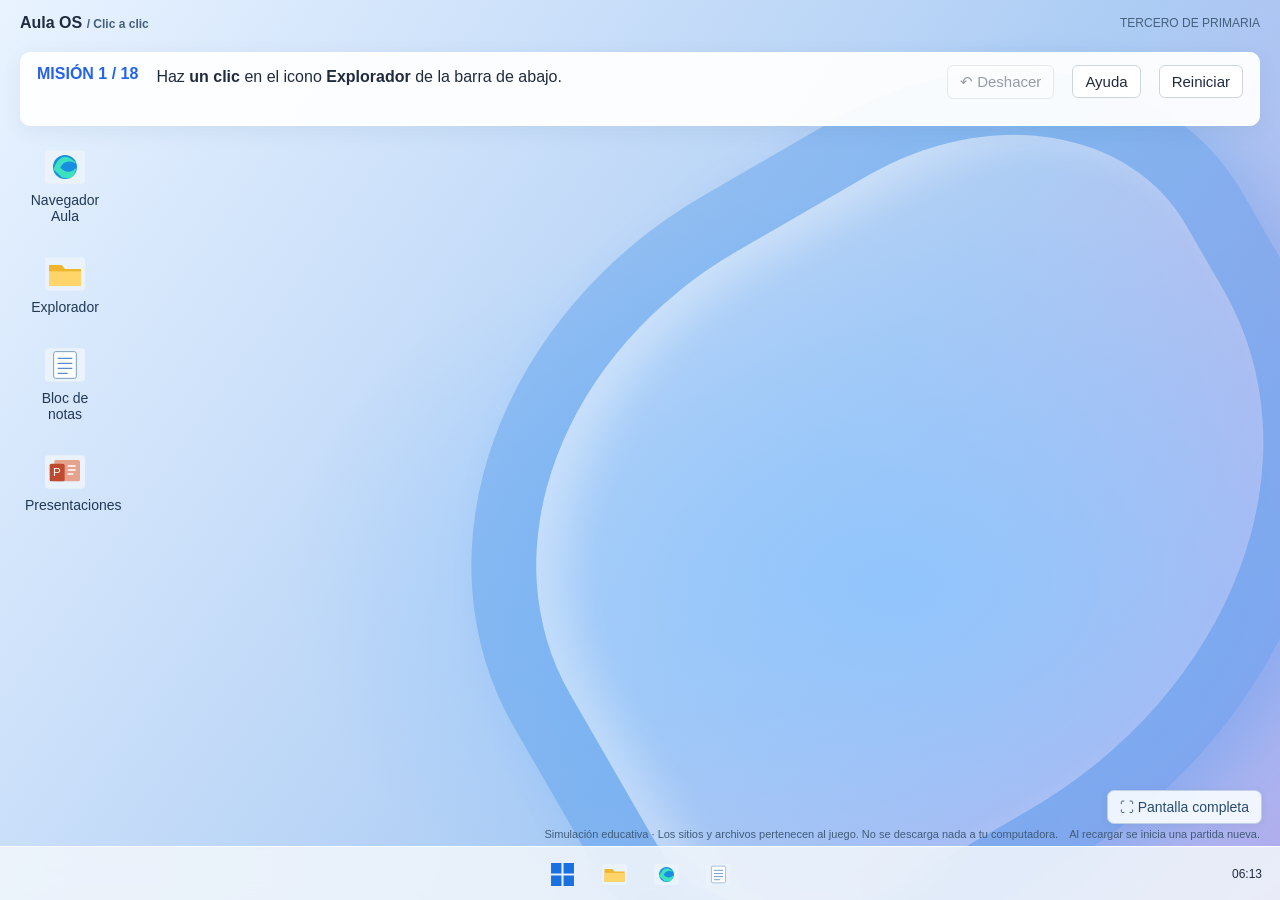
==== index.html @ b967dd80 "Crear OS3 con instrucciones de clic para tercero de primaria" ====
<!doctype html><html lang="es"><meta charset="utf-8"><meta name="viewport" content="width=device-width,initial-scale=1"><title>OS3</title><style>
:root{font-family:Segoe UI,Arial,sans-serif;color:#202b3e;font-size:14px}*{box-sizing:border-box}body{margin:0;background:#dfeafb;overflow:hidden}button,input,textarea{font:inherit}button{cursor:pointer;color:inherit;border:1px solid #ccd5e0;border-radius:6px;background:#fff;padding:7px 12px}button:hover{background:#e8f1ff}button:focus-visible,input:focus-visible{outline:2px solid #2563eb}button:disabled{opacity:.45;cursor:default}#wallpaper{position:fixed;inset:0;background:radial-gradient(ellipse at 70% 65%,#91c5fc 0,transparent 48%),linear-gradient(125deg,#e9f3ff,#acccf4 60%,#b4a9eb)}#wallpaper:after{content:'';position:absolute;width:60vw;height:70vh;left:36%;top:15%;border-radius:48% 35% 55% 30%;border:65px solid #1676df44;transform:rotate(-30deg);box-shadow:inset 24px 20px 40px #fff5,20px 25px 50px #317fe033}header{position:fixed;left:20px;top:14px;right:20px;display:flex;align-items:center;justify-content:space-between;z-index:2}header strong{font-size:16px}header span{font-size:12px;color:#45607c}#mission{position:fixed;top:52px;left:20px;right:20px;background:#fffffff0;border:1px solid #ffffff;border-radius:10px;padding:12px 16px;z-index:10002;box-shadow:0 5px 20px #23426a12;display:flex;gap:18px;align-items:center;min-height:74px}#mission .badge{white-space:nowrap;color:#2563eb;font-weight:700}#instruction{flex:1;line-height:1.5}#mission small{display:block;color:#61748c}#desktop{position:fixed;inset:146px 20px 78px;display:flex;flex-direction:column;gap:12px;align-items:start}.shortcut{width:90px;border:1px solid transparent;background:transparent;text-align:center;padding:8px 4px;color:#203955}.shortcut:hover,.shortcut.sel{background:#ffffff70;border-color:#fff}.shortcut svg{display:block;width:40px;height:40px;margin:0 auto 5px}.window{position:absolute;background:#f6f8fc;border:1px solid #fff9;border-radius:10px;box-shadow:0 16px 60px #18375b44;overflow:hidden;min-width:340px;display:flex;flex-direction:column}.titlebar{height:40px;display:flex;align-items:center;padding-left:14px;background:#eef3fa;user-select:none;cursor:move;touch-action:none}.titlebar strong{flex:1;font-size:13px;font-weight:600}.titlebar button{border:0;background:transparent;border-radius:0;height:40px;min-width:42px;padding:0}.titlebar button.close:hover{background:#dc3545;color:white}.content{padding:14px;overflow:auto;flex:1;min-height:0}.toolbar{display:flex;align-items:center;gap:6px;flex-wrap:wrap;padding:9px 12px;border-bottom:1px solid #dce3ed;background:#fff}.path{flex:1;min-width:180px;background:#f6f8fb;border:1px solid #dbe2ed;border-radius:5px;padding:7px;color:#627087}.files{display:grid;grid-template-columns:repeat(auto-fill,minmax(100px,1fr));gap:9px}.file{border:1px solid transparent;background:transparent;text-align:center;min-height:105px;word-break:break-word;font-size:12px;padding:8px}.file svg{width:58px;height:58px;display:block;margin:auto auto 6px}.file.sel{background:#dcecff;border-color:#90bdf4}.file.cut{opacity:.5}.empty{color:#748299;margin:30px;text-align:center}.browserline{display:flex;gap:6px;padding:9px;background:white}.browserline input{flex:1;min-width:100px;border:1px solid #ccd8e6;border-radius:20px;padding:8px 14px}.sitehead{border-bottom:1px solid #dce3ed;padding-bottom:15px;margin-bottom:14px}.sitehead h2{margin:2px 0 5px;font-size:22px}.sitehead p{margin:0 0 12px;color:#62718a}.search{display:flex;gap:8px}.search input{flex:1;min-width:60px;padding:8px;border:1px solid #ccd8e6;border-radius:6px}.gallery{display:grid;grid-template-columns:repeat(auto-fill,minmax(145px,1fr));gap:12px}.card{background:white;border:1px solid #dde5ee;border-radius:8px;padding:10px;text-align:center}.card svg{width:100%;height:100px;display:block;background:#edf4fa;border-radius:5px}.card h3{font-size:14px;margin:9px 0}.card button{font-size:12px;width:100%}.notice{font-size:12px;color:#6b7e93;margin:12px 0}.homecards{display:flex;gap:12px;margin:25px 0;flex-wrap:wrap}.homecards button{padding:20px;flex:1;text-align:left;line-height:1.7}.homecards b{display:block;font-size:18px;color:#2563eb}#taskbar{position:fixed;bottom:0;height:54px;left:0;right:0;background:#f2f6fbdc;backdrop-filter:blur(20px);border-top:1px solid white;display:flex;justify-content:center;align-items:center;gap:8px;z-index:10003}#taskbar button{background:transparent;border:0;width:44px;height:42px;padding:9px}#taskbar svg{width:25px;height:25px}#taskbar button:hover{background:#fff9}#clock{position:absolute;right:18px;font-size:12px;text-align:right}#start{position:fixed;bottom:65px;left:50%;transform:translateX(-50%);width:330px;background:#f5f8fff5;padding:24px;border:1px solid white;border-radius:12px;box-shadow:0 15px 60px #16365b44;z-index:10004}#start button{display:block;width:100%;text-align:left;margin-top:10px}#context{position:fixed;z-index:10008;background:#fcfdfff5;border:1px solid #d5dfeb;box-shadow:0 8px 24px #122b4b33;border-radius:8px;padding:5px;min-width:190px}#context button{display:block;border:0;background:transparent;width:100%;text-align:left}#toast{position:fixed;bottom:70px;right:20px;padding:12px 18px;border-radius:9px;background:#14375a;color:white;z-index:10009;max-width:360px;box-shadow:0 8px 24px #0002}#dialog{position:fixed;inset:0;background:#152c4666;display:grid;place-items:center;z-index:10010}#dialog[hidden], [hidden]{display:none!important}.dialogbox{width:min(420px,90vw);background:#fff;border:1px solid #dde7f1;border-radius:10px;padding:22px}.dialogbox h2{font-size:18px;margin-top:0}.dialogbox input{width:100%;padding:10px;margin:8px 0 15px;border:1px solid #becddd;border-radius:5px}.actions{display:flex;justify-content:end;gap:8px}.primary{background:#2563eb;color:white;border-color:#2563eb}textarea{width:100%;height:calc(100% - 70px);min-height:140px;resize:none;border:1px solid #d8e1ed;border-radius:6px;padding:12px;background:white}.note-name{width:210px;padding:7px;border:1px solid #ccd8e6;border-radius:5px}.hint{font-size:12px;color:#667c92}.preview svg{width:100%;height:250px}footer{position:fixed;bottom:60px;right:20px;font-size:11px;color:#405c7a}#mouse{position:fixed;pointer-events:none;z-index:20000;display:none;width:40px;filter:drop-shadow(1px 2px 2px #0005)}body.guide,body.guide *{cursor:none!important}@media(max-width:650px){header span{display:none}#mission{left:8px;right:8px;top:43px;gap:8px;padding:9px;font-size:12px}.window{max-width:calc(100vw - 16px)!important;left:8px!important}#desktop{top:155px}#clock{display:none}footer{font-size:10px;right:8px}}

.save-dialog{width:min(680px,94vw);background:#f6f8fc;border:1px solid #e4ebf3;border-radius:10px;box-shadow:0 22px 80px #142b4d66;overflow:hidden}
.save-title{padding:14px 18px;background:#edf2f9;font-weight:600}
.save-main{display:flex;height:min(280px,40vh)}.save-main aside{width:130px;background:#edf2f8;padding:12px;border-right:1px solid #dce4ee}.save-main aside button{border:0;background:transparent;text-align:left;width:100%}
.save-list{flex:1;overflow:auto;align-content:start;padding:14px;background:#fff;grid-template-columns:repeat(auto-fill,minmax(100px,1fr))}
.save-bottom{padding:14px 18px;border-top:1px solid #dce4ee}.save-bottom label{display:flex;align-items:center;gap:14px}.save-name{flex:1;min-width:60px;padding:8px;border:1px solid #b9cadc;border-radius:5px}
#toast{display:flex;align-items:center;gap:10px}.toast-icon{display:inline-flex;flex-shrink:0}.toast-icon svg{width:28px;height:28px}

#start{width:min(530px,94vw);padding:24px 26px 0;background:#f3f7fff2;backdrop-filter:blur(24px);max-height:calc(100vh - 210px);overflow:auto}
.start-brand{display:flex;align-items:center;gap:12px;margin-bottom:22px}.start-logo{display:flex;width:32px;height:32px}.start-logo svg{width:100%;height:100%}.start-brand strong{display:block;font-size:18px}.start-brand div>span{font-size:12px;color:#687e96}
#start h3{font-size:13px;margin:18px 0 10px;font-weight:600}#start h3>span{font-size:11px;font-weight:400;color:#74869b;margin-left:10px}
.start-grid{display:grid;grid-template-columns:repeat(4,1fr);gap:5px}
#start .start-grid button{display:flex;flex-direction:column;align-items:center;justify-content:start;gap:8px;margin:0;padding:12px 4px;min-height:87px;border:1px solid transparent;background:transparent;text-align:center;font-size:12px;line-height:1.3}
#start .start-grid button:hover{background:#ffffffa0;border-color:#e0e9f6}#start .start-grid svg{width:35px;height:35px;flex-shrink:0}
#startRecent{display:grid;grid-template-columns:1fr 1fr;gap:5px;min-height:60px}#start #startRecent button{display:flex;align-items:center;gap:9px;background:transparent;border:0;margin:0;padding:9px;text-align:left;font-size:12px;overflow:hidden}#startRecent svg{width:28px;height:28px;flex-shrink:0}#startRecent span{overflow:hidden;text-overflow:ellipsis;white-space:nowrap}#startRecent p{font-size:12px;color:#74869b;grid-column:1/-1;margin:8px 0 16px}
.start-bottom{display:flex;align-items:center;gap:10px;background:#e5edf8b0;margin:18px -26px 0;padding:14px 26px;border-top:1px solid #dbe4f0;font-size:12px}.start-avatar{display:grid;place-items:center;width:30px;height:30px;background:#c6daf7;color:#255ba3;border-radius:50%;font-weight:600}#start .start-bottom button{margin:0 0 0 auto;width:34px;height:34px;padding:7px;background:transparent;border:0}#startRestart svg{width:20px;height:20px}
@media(max-width:450px){.start-grid{grid-template-columns:repeat(3,1fr)}}

.ppt-body{padding:0!important;display:flex;flex-direction:column;background:#e9edf3}.ppt-ribbon{display:flex;flex-wrap:wrap;align-items:center;gap:6px;padding:9px 12px;background:#fff;border-top:3px solid #be4b2f;border-bottom:1px solid #d4dce7}.ppt-ribbon b{color:#b34e36;margin-right:10px;font-size:13px}.ppt-ribbon button{font-size:12px;padding:6px 8px}.ppt-ribbon label{display:flex;align-items:center;gap:4px;font-size:12px}.ppt-ribbon input{width:30px;height:25px;border:0;padding:0}.ppt-layout{display:flex;flex:1;min-height:0}.ppt-thumbs{width:135px;flex-shrink:0;border-right:1px solid #cad4e0;padding:10px;overflow:auto}.ppt-thumb{display:flex;align-items:center;gap:5px;width:100%;border:1px solid transparent;background:transparent;padding:4px;margin-bottom:9px;font-size:11px}.ppt-thumb.active{border-color:#c45a41;background:#fff5f1}.ppt-thumb>div{width:90px;aspect-ratio:16/9;background:white;border:1px solid #cad4e0;overflow:hidden;padding:5px;text-align:left}.ppt-thumb strong{display:block;font-size:7px;overflow:hidden;white-space:nowrap}.ppt-thumb svg{width:23px;height:20px}.ppt-work{flex:1;min-width:0;overflow:auto;padding:18px;display:flex;flex-direction:column;align-items:center;justify-content:center}.ppt-slide{width:100%;max-width:690px;aspect-ratio:16/9;position:relative;flex-shrink:0;box-shadow:0 3px 12px #20334726;overflow:hidden}.ppt-title{position:absolute;left:6%;top:7%;width:88%;height:19%;font-size:clamp(15px,2vw,28px);font-weight:600;border:1px dashed #b3becc;background:transparent;padding:4px;color:#23324b}.ppt-text{position:absolute;left:6%;top:31%;width:42%;height:55%;min-height:0;font-size:16px;border:1px dashed #b3becc;background:transparent;padding:6px;border-radius:0}.ppt-images{position:absolute;inset:0;pointer-events:none}.ppt-picture{position:absolute;pointer-events:auto;cursor:move;touch-action:none;border:2px solid transparent}.ppt-picture.picked{border:2px solid #bd553c}.ppt-picture svg{width:100%;height:auto;display:block;pointer-events:none}.ppt-image-tools{display:flex;flex-wrap:wrap;gap:10px;align-items:center;font-size:12px;padding-top:12px}.ppt-image-tools label{display:flex;align-items:center;gap:5px}.ppt-image-tools button{font-size:12px}.ppt-status{padding:6px 12px;font-size:11px;background:#f7f9fc;color:#657b94;border-top:1px solid #d4dce7}.ppt-player{position:fixed;inset:0;background:#101827;z-index:30000;display:flex;flex-direction:column;align-items:center;justify-content:center;padding:25px}.ppt-player-stage{width:min(1100px,95vw);aspect-ratio:16/9;max-height:85vh;position:relative;overflow:hidden;background:white}.ppt-player-stage h2{position:absolute;left:6%;top:7%;width:88%;margin:0;font-size:clamp(20px,3vw,44px);white-space:pre-wrap}.ppt-player-stage>p{position:absolute;left:6%;top:31%;width:42%;margin:0;font-size:clamp(15px,2vw,26px);white-space:pre-wrap}.ppt-show-image{position:absolute}.ppt-show-image svg{width:100%;height:auto}.ppt-player-controls{display:flex;gap:15px;align-items:center;color:white;margin-top:14px;font-size:13px}

.ppt-tabs{display:flex;gap:22px;padding:10px 16px 0;background:#fff;border-top:3px solid #be4b2f;font-size:12px;flex-shrink:0}.ppt-tabs span,.ppt-tabs strong{padding:0 0 8px}.ppt-tabs strong{color:#b34e36;border-bottom:3px solid #b34e36}.ppt-ribbon{border-top:0!important}.ppt-ribbon .ppt-new{display:flex;align-items:center;gap:8px;padding:7px 10px;background:#fff8f4;border-color:#e2c6bb}.ppt-new svg{width:34px;height:30px;flex-shrink:0}.ppt-new span{max-width:85px;text-align:left}.ppt-thumbs{cursor:default}
.ppt-tabs button{border:0;border-radius:0;background:transparent;padding:0 0 8px;font-size:12px}.ppt-tabs button.active{color:#b34e36;border-bottom:3px solid #b34e36}#sessionStatus{margin-left:8px}
#mission{max-height:28vh;overflow:auto;align-items:start}.titlebar{flex-shrink:0}.window{min-width:min(340px,calc(100vw - 20px))}#desktop{top:var(--workspace-top,150px)}@media(max-width:650px){.window{left:10px!important}}
body{font-size:16px}button,input,textarea{font-size:15px}#instruction{font-size:16px}.file{font-size:14px}.shortcut{font-size:14px}.card h3{font-size:16px}
</style><body><div id="wallpaper"></div><header><strong>Aula OS <span> / Clic a clic</span></strong><span>TERCERO DE PRIMARIA</span></header><section id="mission" aria-live="polite"><span class="badge" id="level"></span><div id="instruction"></div><button id="undo" title="Deshacer · Ctrl/Cmd + Z" disabled>↶ Deshacer</button><button id="help">Ayuda</button><button id="reset">Reiniciar</button></section><main id="desktop"></main><div id="windows"></div><section id="start" hidden aria-label="Menú Inicio"><div class="start-brand"><span class="start-logo"></span><div><strong>Aula OS</strong><span>Tu espacio de trabajo</span></div></div><h3>Anclado</h3><div class="start-grid"><button data-app="browser" data-icon="browser"><span>Navegador Aula</span></button><button data-app="files" data-icon="folder"><span>Explorador</span></button><button data-app="note" data-icon="note"><span>Bloc de notas</span></button><button data-app="slides" data-icon="slides"><span>Presentaciones</span></button><button data-app="docs" data-icon="folder"><span>Documentos</span></button><button data-app="pictures" data-icon="picture"><span>Imágenes</span></button><button data-app="downloads" data-icon="download"><span>Descargas</span></button><button data-app="help" data-icon="help"><span>Ayuda</span></button><button id="guideToggle" data-icon="mouse"><span>Mouse guía: apagado</span></button></div><h3>Recomendados <span>Archivos recientes</span></h3><div id="startRecent"></div><div class="start-bottom"><span class="start-avatar" aria-hidden="true">A</span><span>Estudiante</span><button id="startRestart" aria-label="Reiniciar práctica" title="Reiniciar práctica"><svg viewBox="0 0 24 24" fill="none"><path d="M12 3v9M7 6a8 8 0 1 0 10 0" stroke="currentColor" stroke-width="2" stroke-linecap="round"/></svg></button></div></section><nav id="taskbar" aria-label="Barra de tareas"></nav><div id="context" hidden></div><div id="toast" role="status" hidden></div><div id="dialog" hidden></div><footer>Simulación educativa · Los sitios y archivos pertenecen al juego. No se descarga nada a tu computadora. <span id="sessionStatus">Al recargar se inicia una partida nueva.</span></footer><div id="mouse" aria-hidden="true"></div>
<script>
'use strict';
const $=s=>document.querySelector(s), svg=(body,bg='#eaf2fc')=>`<svg viewBox="0 0 120 100" xmlns="http://www.w3.org/2000/svg"><rect width="120" height="100" rx="10" fill="${bg}"/>${body}</svg>`;
const icons={folder:svg('<path d="M12 23h38l10 12h48v51H12Z" fill="#efb52c"/><path d="M12 42h96v44H12Z" fill="#ffd56a"/>'),browser:svg('<circle cx="60" cy="50" r="36" fill="#168fe0"/><path d="M25 57q25-65 70-17-35-18-49 12 25 24 48 0-5 42-44 29Z" fill="#3de0bf"/>'),note:svg('<rect x="26" y="10" width="68" height="80" rx="6" fill="#fff" stroke="#7c9dc1" stroke-width="3"/><path d="M38 30h44M38 45h44M38 60h44M38 75h30" stroke="#5b8cca" stroke-width="4"/>'),start:'<svg viewBox="0 0 24 24"><path d="M1 1h10v10H1Zm12 0h10v10H13ZM1 13h10v10H1Zm12 0h10v10H13Z" fill="#1971df"/></svg>'};
const art=[
['sol','Sol','naturaleza','<circle cx="60" cy="50" r="24" fill="#ffc928"/><path d="M60 10v10M60 80v10M20 50H10M100 50h10M30 20l8 9M90 20l-8 9M30 80l8-9M90 80l-8-9" stroke="#eea20b" stroke-width="5"/>'],
['gato','Gato','naturaleza','<path d="M30 65V22l25 16h10l25-16v43Q60 97 30 65" fill="#8196aa"/><circle cx="47" cy="55" r="4"/><circle cx="74" cy="55" r="4"/><path d="m57 68 5 5 5-5" fill="#f5b4ba"/>'],
['casa','Casa','naturaleza','<path d="M25 44h70v45H25Z" fill="#f8d69b"/><path d="m15 45 45-32 45 32" fill="#ca6557"/><path d="M51 89V59h20v30" fill="#6089a8"/>'],
['flor','Flor','naturaleza','<path d="M60 90V50" stroke="#408767" stroke-width="7"/><g fill="#e58fa7"><circle cx="45" cy="35" r="17"/><circle cx="75" cy="35" r="17"/><circle cx="60" cy="22" r="17"/><circle cx="60" cy="48" r="17"/></g><circle cx="60" cy="35" r="13" fill="#ffdc66"/>'],
['pez','Pez','naturaleza','<path d="m80 50 29-25v50Z" fill="#cc7743"/><ellipse cx="51" cy="50" rx="38" ry="25" fill="#f5b36b"/><circle cx="31" cy="44" r="4" fill="#27374e"/>'],
['estrella','Estrella','espacio','<path d="m60 9 14 27 30 5-22 22 5 29-27-14-27 14 5-29-22-22 30-5Z" fill="#ffd55b" stroke="#caa22c" stroke-width="3"/>'],
['cohete','Cohete','espacio','<path d="m48 71 12 23 12-23" fill="#f0a338"/><path d="M40 70V40Q40 20 60 7q20 13 20 33v30Z" fill="#dbe5f3" stroke="#637b9d" stroke-width="3"/><circle cx="60" cy="39" r="10" fill="#3796d5"/><path d="m40 52-17 30 17-9M80 52l17 30-17-9" fill="#cf655d"/>'],
['planeta','Planeta','espacio','<circle cx="60" cy="50" r="29" fill="#b39ad9"/><ellipse cx="60" cy="50" rx="51" ry="12" fill="none" stroke="#e3b971" stroke-width="8" transform="rotate(-23 60 50)"/>'],
['luna','Luna','espacio','<circle cx="60" cy="50" r="35" fill="#bdc9d8"/><g fill="#91a2b9"><circle cx="43" cy="39" r="9"/><circle cx="72" cy="65" r="11"/><circle cx="76" cy="32" r="6"/></g>'],
['arbol','Árbol','naturaleza','<path d="M54 52h13v42H54Z" fill="#a77c54"/><g fill="#54a17e"><circle cx="60" cy="29" r="23"/><circle cx="40" cy="47" r="22"/><circle cx="80" cy="47" r="22"/></g>']
,
['satelite','Satélite','espacio','<path d="M12 32h27v35H12Zm69 0h27v35H81Z" fill="#4284bd"/><path d="M45 26h30v46H45Z" fill="#bac7da"/><path d="m58 25 18-15M55 74l-8 17" stroke="#536f91" stroke-width="4"/>'],
['astronauta','Astronauta','espacio','<circle cx="60" cy="27" r="21" fill="#e5edf5" stroke="#688bad" stroke-width="3"/><rect x="46" y="18" width="28" height="19" rx="8" fill="#255788"/><path d="M38 50h44v32H38Zm5 32v15m34-15v15M38 55 20 70m62-15 18 15" fill="#e6edf4" stroke="#688bad" stroke-width="9"/>'],
['cometa','Cometa','espacio','<path d="m20 15 72 43-20 25Z" fill="#f5c47d"/><path d="m35 9 58 48-9 13Z" fill="#ef9d67"/><circle cx="86" cy="70" r="19" fill="#8fb6d7"/>'],
['telescopio','Telescopio','espacio','<path d="m20 35 61-22 10 28-61 22Z" fill="#689abf"/><path d="m57 55 0 14-22 25m22-25 22 25" stroke="#506b87" stroke-width="6"/>'],
['galaxia','Galaxia','espacio','<ellipse cx="60" cy="50" rx="48" ry="20" transform="rotate(-25 60 50)" fill="#bcb0df"/><ellipse cx="60" cy="50" rx="35" ry="12" transform="rotate(-25 60 50)" fill="#827abd"/><circle cx="60" cy="50" r="12" fill="#f9df97"/><g fill="#fff"><circle cx="22" cy="18" r="3"/><circle cx="97" cy="79" r="3"/></g>'],
['mariposa','Mariposa','naturaleza','<path d="M56 51Q6 2 12 51q1 34 44 13M64 51q50-49 44 0-1 34-44 13" fill="#c193d8"/><path d="M60 34v47m0-47L50 20m10 14 10-14" stroke="#5b5877" stroke-width="5"/>'],
['tortuga','Tortuga','naturaleza','<ellipse cx="58" cy="55" rx="34" ry="26" fill="#5c9673"/><circle cx="101" cy="53" r="13" fill="#92b779"/><path d="m35 75-9 13m53-13 9 13M35 35l-9-13m53 13 9-13" stroke="#92b779" stroke-width="9"/><path d="m58 34 17 21-17 21-17-21Z" fill="#a5bc79"/>'],
['montana','Montaña','naturaleza','<path d="m10 88 39-70 23 38 13-18 29 50Z" fill="#728e9c"/><path d="m49 18-16 29 16-8 13 9Z" fill="#f3f7fa"/><path d="M8 89h105" stroke="#80a888" stroke-width="6"/>'],
['oceano','Océano','naturaleza','<path d="M0 40q15-12 30 0t30 0 30 0 30 0v60H0Z" fill="#5fa4c8"/><path d="M0 62q15-12 30 0t30 0 30 0 30 0M0 83q15-12 30 0t30 0 30 0 30 0" fill="none" stroke="#b9e1eb" stroke-width="5"/>'],
['volcan','Volcán','naturaleza','<path d="m13 90 33-59h28l34 59Z" fill="#a17c71"/><path d="m46 31 14 17 14-17" fill="#ea8257"/><path d="M53 26q-19-19-3-21t18 11 17 5" fill="none" stroke="#b4bcc5" stroke-width="10"/>']
].map(([id,name,site,body])=>({id,name,site,svg:svg(body)}));
let seq=0,fs=[],clip=null,selected=null,selectedParent=null,stage=0,tick=0,startTick=0,events=[],winZ=10,guide=false;
const SESSION_KEY='aula-os3-session-v1';
let undoStack=[],draftSlides=null,ready=false;
function snapshot(){return JSON.parse(JSON.stringify({seq,fs,stage,tick,startTick,events,draftSlides}));}
function checkpoint(){if(!ready)return;undoStack.push(snapshot());if(undoStack.length>25)undoStack.shift();updateUndo();}
function updateUndo(){const b=$('#undo');if(b)b.disabled=!undoStack.length;}
function persist(){const label=$('#sessionStatus');if(label)label.textContent='Al recargar se inicia una partida nueva.';}
function restore(data){seq=data.seq||0;fs=data.fs;stage=Math.max(0,Math.min(missions.length,data.stage||0));tick=data.tick||0;startTick=data.startTick||0;events=data.events||[];draftSlides=data.draftSlides||null;clip=null;selected=null;}
function undoFiles(){if(!undoStack.length)return;restore(undoStack.pop());$('#dialog').hidden=true;$('#context').hidden=true;refreshFiles();renderMission();updateUndo();persist();notify('Último cambio de archivos deshecho. El progreso también se ajustó.');}
const byId=id=>fs.find(x=>x.id===id),children=id=>fs.filter(x=>x.parent===id),assets=id=>art.find(x=>x.id===id);
function add(name,type,parent,extra={}){checkpoint();let f={id:'f'+(++seq),name,type,parent,...extra};fs.push(f);return f}
function path(id){if(id==='root')return 'Escritorio';let f=byId(id);return f?path(f.parent)+' / '+f.name:'Este equipo'}
function notify(msg){const toast=$('#toast');toast.replaceChildren();const mark=document.createElement('span');mark.className='toast-icon';mark.setAttribute('aria-hidden','true');const isFolder=/carpeta|guardad|pegad|movido|copiad|cortad/i.test(msg);mark.innerHTML=isFolder?icons.folder:'<svg viewBox="0 0 24 24" fill="none" xmlns="http://www.w3.org/2000/svg"><circle cx="12" cy="12" r="9" stroke="currentColor" stroke-width="2"/><path d="m7 12 3 3 7-7" stroke="currentColor" stroke-width="2" stroke-linecap="round" stroke-linejoin="round"/></svg>';const text=document.createElement('span');text.textContent=msg;toast.append(mark,text);$('#toast').hidden=false;clearTimeout(notify.timer);notify.timer=setTimeout(()=>$('#toast').hidden=true,3800)}
function record(type,data={}){events.push({type,...data,tick:++tick});check();persist()}
const since=(type,p=()=>true)=>events.some(e=>e.type===type&&p(e));
const project=()=>children('docs').find(x=>x.type==='folder'&&normalize(x.name)==='proyecto espacial');
const requiredImages=['cohete','planeta','luna','estrella','satelite','arbol','flor','pez','mariposa','tortuga'];
const normalize=s=>String(s).normalize('NFD').replace(/[\u0300-\u036f]/g,'').toLowerCase().trim().replace(/\s+/g,' ');
const searchImages=(site,q)=>art.filter(x=>normalize(q)&&x.site===site&&normalize(x.name).includes(normalize(q)));
const savedRequired=()=>requiredImages.filter(id=>children('pictures').some(x=>x.art===id));
const folderNamed=(parent,name)=>children(parent).find(f=>f.type==='folder'&&normalize(f.name)===normalize(name));
const hasImage=(parent,id)=>children(parent).some(f=>f.type==='image'&&f.art===id);
const noteNamed=name=>children('docs').find(f=>f.type==='text'&&normalize(f.name)===normalize(name));
const deckNamed=name=>children('docs').find(f=>f.type==='slides'&&normalize(f.name)===normalize(name));
const collection=()=>folderNamed('docs','Mi colección');
const slideNamed=name=>draftSlides?.find(slide=>normalize(slide.title)===normalize(name));
const collectionDeck=()=>deckNamed('Mi colección.aula');
const missions=[
{txt:'Haz <b>un clic</b> en el icono <b>Explorador</b> de la barra de abajo.',test:()=>since('folder',e=>e.id==='root')},
{txt:'En la ventana del Explorador, haz <b>dos clics rápidos</b> sobre la carpeta <b>Documentos</b>.',test:()=>since('folder',e=>e.id==='docs')},
{txt:'Haz <b>un clic en Nueva carpeta</b>. Escribe <b>Mi colección</b> y haz <b>un clic en Guardar</b>.',test:()=>!!collection()},
{txt:'En la barra de abajo, haz <b>un clic en Navegador Aula</b>. También puedes hacer dos clics en su icono del escritorio.',test:()=>since('browser')},
{txt:'Haz <b>un clic en la barra de direcciones del Navegador Aula</b>. Escribe <b>aula.test/naturaleza</b> y pulsa <b>Enter</b>.',test:()=>since('navigate',e=>e.url==='aula.test/naturaleza')},
{txt:'Haz <b>un clic en el buscador del sitio</b>, escribe <b>Gato</b> y haz <b>un clic en Buscar</b>.',test:()=>since('search',e=>e.site==='naturaleza'&&normalize(e.q)==='gato')},
{txt:'Haz <b>clic derecho sobre Gato → un clic en Guardar imagen como…</b>. En la ventana, haz <b>dos clics en Imágenes</b> y <b>un clic en Guardar</b>.',test:()=>hasImage('pictures','gato')},
{txt:'Busca <b>Flor, Casa y Mariposa</b>, una por una. En cada imagen: <b>clic derecho → Guardar imagen como… → dos clics en Imágenes → un clic en Guardar</b>.',test:()=>['flor','casa','mariposa'].every(id=>hasImage('pictures',id)),count:()=>['flor','casa','mariposa'].filter(id=>!hasImage('pictures',id)).map(id=>assets(id).name)},
{txt:'Haz <b>un clic en Explorador</b>, abajo, y <b>dos clics en Imágenes</b>. En Gato: <b>clic derecho → un clic en Copiar</b>. Vuelve con <b>←</b>. Haz dos clics en cada carpeta de <b>Documentos → Mi colección</b> y <b>un clic en Pegar</b>. Repite con Flor.',test:()=>!!collection()&&['gato','flor'].every(id=>hasImage(collection().id,id)&&hasImage('pictures',id))},
{txt:'En <b>Documentos → Mi colección</b>, haz <b>clic derecho sobre Gato.svg → un clic en Renombrar</b>. Escribe <b>Mi gato.svg</b> y haz <b>un clic en Guardar</b>.',test:()=>!!collection()&&children(collection().id).some(f=>f.art==='gato'&&normalize(f.name)==='mi gato.svg')},
{txt:'Haz <b>un clic en Bloc de notas</b>, abajo. Escribe <b>Mi colección de imágenes</b>. En el nombre escribe <b>Mi colección.txt</b> y haz <b>un clic en Guardar en Documentos</b>.',test:()=>!!noteNamed('Mi colección.txt')&&normalize(noteNamed('Mi colección.txt').text)==='mi coleccion de imagenes'},
{txt:'Haz <b>dos clics en Presentaciones</b> del escritorio. Haz <b>un clic en el cuadro del título</b> y escribe <b>Mi colección</b>.',test:()=>normalize(draftSlides?.[0]?.title||'')==='mi coleccion'},
{txt:'Haz <b>un clic en Nueva diapositiva</b>. En su título haz un clic y escribe <b>Mis imágenes</b>. Deben quedar dos diapositivas.',test:()=>draftSlides?.length===2&&!!slideNamed('Mis imágenes')},
{txt:'Haz <b>un clic en la miniatura Mis imágenes → un clic en Insertar imagen</b>. Haz dos clics en cada carpeta de <b>Documentos → Mi colección</b>. Haz un clic en <b>Mi gato.svg</b> y otro en <b>Insertar</b>. Repite con Flor.svg.',test:()=>!!slideNamed('Mis imágenes')&&['gato','flor'].every(id=>slideNamed('Mis imágenes').images.some(i=>i.art===id))},
{txt:'Haz <b>un clic en una imagen</b>. Mueve la barra <b>Ancho</b> para cambiar su tamaño y <b>arrastra la imagen</b> a otra posición. Repite con la otra imagen.',test:()=>!!slideNamed('Mis imágenes')&&slideNamed('Mis imágenes').images.length>=2&&slideNamed('Mis imágenes').images.every(i=>i.width!==28&&(i.x!==55||i.y!==35))},
{txt:'En <b>Mis imágenes</b>, haz un clic en el cuadro de texto y escribe <b>una frase de al menos 5 palabras</b>. Haz <b>un clic en Fondo</b> y elige un color distinto del blanco.',test:()=>!!slideNamed('Mis imágenes')&&slideNamed('Mis imágenes').text.trim().split(/\s+/).filter(Boolean).length>=5&&slideNamed('Mis imágenes').bg!=='#ffffff'},
{txt:'Haz <b>un clic en Guardar como…</b>. Escribe <b>Mi colección.aula</b> y haz <b>un clic en Guardar</b>. Queda en Documentos.',test:()=>!!collectionDeck()&&collectionDeck().slides.length===2&&collectionDeck().slides.some(slide=>['gato','flor'].every(id=>slide.images.some(i=>i.art===id)))},
{txt:'Haz <b>un clic en la X</b> del editor. En <b>Explorador</b>, haz <b>dos clics en Documentos</b> y otros dos en <b>Mi colección.aula</b>. Haz <b>un clic en Presentar ▷</b>.',test:()=>events.some(open=>open.type==='ppt-reopen'&&normalize(open.name)==='mi coleccion.aula'&&events.some(show=>show.type==='ppt-show'&&show.tick>open.tick&&show.slides.length===2))}
];

function check(){let advanced=false;while(stage<missions.length&&missions[stage].test()){stage++;startTick=tick;advanced=true;}if(advanced)notify(stage===missions.length?'¡Excelente! Completaste tu proyecto.':'¡Bien hecho! Continúa con la siguiente misión.');renderMission();}
function renderMission(){$('#level').textContent=stage<missions.length?'MISIÓN '+(stage+1)+' / '+missions.length:'COMPLETADO';$('#instruction').innerHTML=stage<missions.length?missions[stage].txt+(missions[stage].count?'<small>Faltan: '+(missions[stage].count().join(', ')||'ninguna')+'</small>':''):'<b>¡Proyecto terminado!</b> Ya puedes practicar este recorrido en los programas reales con tu profesor.';}

function dialog(title,initial,callback,confirmOnly=false){const d=$('#dialog');d.hidden=false;d.innerHTML='<form class="dialogbox"><h2></h2><input aria-label="Nombre" autocomplete="off"><div class="actions"><button type="button">Cancelar</button><button class="primary">'+(confirmOnly?'Confirmar':'Guardar')+'</button></div></form>';d.querySelector('h2').textContent=title;const input=d.querySelector('input');input.value=initial;input.hidden=confirmOnly;d.querySelector('button').onclick=()=>d.hidden=true;d.querySelector('form').onsubmit=e=>{e.preventDefault();const val=input.value.trim();if(!confirmOnly&&!val)return;d.hidden=true;callback(val)};if(confirmOnly)d.querySelector('.primary').focus();else{input.focus();input.select()}}
function menu(e,items){e.preventDefault();e.stopPropagation();const m=$('#context');m.innerHTML='';for(let [text,fn,disabled] of items){const b=document.createElement('button');b.textContent=text;b.disabled=!!disabled;b.onclick=()=>{m.hidden=true;fn()};m.append(b)}m.hidden=false;m.style.left=Math.min(e.clientX,innerWidth-215)+'px';m.style.top=Math.max(130,Math.min(e.clientY,innerHeight-m.offsetHeight-65))+'px';m.querySelector('button:not(:disabled)')?.focus()}
function workspaceTop(){return Math.ceil(document.querySelector('#mission').getBoundingClientRect().bottom)+12;}
function fitWindows(){const top=workspaceTop(),bottom=innerHeight-70;document.documentElement.style.setProperty('--workspace-top',top+'px');document.querySelectorAll('.window').forEach(el=>{el.style.maxHeight=Math.max(100,bottom-top)+'px';el.style.height=Math.min(parseFloat(el.style.height)||440,Math.max(100,bottom-top))+'px';el.style.top=Math.max(top,Math.min(parseFloat(el.style.top)||top,bottom-el.offsetHeight))+'px';el.style.left=Math.max(8,Math.min(parseFloat(el.style.left)||8,innerWidth-el.offsetWidth-8))+'px';});}
function openWindow(title,w=660,h=440){const el=document.createElement('section');el.className='window';const top=workspaceTop();el.style.cssText=`width:${Math.min(w,innerWidth-20)}px;height:${Math.max(100,Math.min(h,innerHeight-top-70))}px;left:${Math.max(10,(innerWidth-Math.min(w,innerWidth-20))/2)}px;top:${top}px;z-index:${++winZ}`;el.innerHTML='<div class="titlebar"><strong></strong><button title="Minimizar" aria-label="Minimizar">−</button><button class="close" title="Cerrar" aria-label="Cerrar">×</button></div><div class="content"></div>';el.querySelector('strong').textContent=title;$('#windows').append(el);el.onpointerdown=()=>el.style.zIndex=++winZ;el.querySelector('.close').onclick=()=>el.remove();el.querySelector('button').onclick=()=>el.remove();const bar=el.querySelector('.titlebar');let drag=null;bar.onpointerdown=e=>{if(e.target.closest('button'))return;drag={x:e.clientX-el.offsetLeft,y:e.clientY-el.offsetTop};bar.setPointerCapture(e.pointerId)};bar.onpointermove=e=>{if(drag){el.style.left=Math.max(8,Math.min(innerWidth-el.offsetWidth-8,e.clientX-drag.x))+'px';el.style.top=Math.max(workspaceTop(),Math.min(innerHeight-el.offsetHeight-70,e.clientY-drag.y))+'px'}};bar.onpointerup=bar.onpointercancel=()=>drag=null;return {el,body:el.querySelector('.content')}}

function copy(f,cut=false){clip={id:f.id,cut};notify((cut?'Cortado: ':'Copiado: ')+f.name);refreshFiles()}
function paste(parent){if(!clip)return notify('Selecciona y copia un archivo primero.');const f=clip.art?{name:clip.name,type:'image',art:clip.art,parent:null}:byId(clip.id);if(!f)return; if(f.type==='folder')return notify('En esta práctica copia solamente imágenes y notas.');if(f.parent===parent)return notify('El archivo ya está en esta carpeta.');if(children(parent).some(x=>x.name===f.name))return notify('Ya existe un archivo con ese nombre. No se cuenta otra vez.');const moved=clip.cut;if(moved){checkpoint();f.parent=parent;clip=null}else add(f.name,f.type,parent,{art:f.art,text:f.text,slides:f.slides?JSON.parse(JSON.stringify(f.slides)):undefined});record(moved?'move':'paste',{parent,art:f.art,name:f.name});refreshFiles();notify(moved?'Archivo movido.':'Archivo pegado.')}
function rename(f){dialog('Renombrar archivo',f.name,name=>{if(children(f.parent).some(x=>x.id!==f.id&&x.name===name))return notify('Ese nombre ya existe.');checkpoint();f.name=name;record('rename',{name,parent:f.parent,art:f.art});refreshFiles()})}
function refreshFiles(){document.querySelectorAll('.window[data-folder]').forEach(el=>el._render?.())}
function explorer(initial='root'){let current=initial;record('folder',{id:current});const w=openWindow('Explorador de archivos',700,470);w.el.dataset.folder=current;function draw(){if(current!=='root'&&!byId(current))current='root';w.el.dataset.folder=current;w.body.innerHTML='';const bar=document.createElement('div');bar.className='toolbar';bar.innerHTML='<button>←</button><span class="path"></span><button>Nueva carpeta</button><button>Pegar</button>';bar.querySelector('.path').textContent=path(current);bar.children[0].disabled=current==='root';bar.children[0].onclick=()=>{current=byId(current)?.parent||'root';draw()};bar.children[2].onclick=()=>dialog('Nueva carpeta','',name=>{if(children(current).some(x=>x.name===name))return notify('Ese nombre ya existe.');add(name,'folder',current);record('create',{name,parent:current});if(normalize(name)==='proyecto espacial'&&current!=='docs')notify('La carpeta debe estar dentro de Documentos. Abre Documentos y créala ahí.');draw()});bar.children[3].disabled=!clip;bar.children[3].onclick=()=>paste(current);w.body.append(bar);const list=document.createElement('div');list.className='files';list.style.marginTop='12px';for(const f of children(current)){const b=document.createElement('button');b.className='file'+(selected===f.id?' sel':'')+(clip?.cut&&clip.id===f.id?' cut':'');b.innerHTML=f.type==='folder'?icons.folder:f.type==='image'?assets(f.art).svg:f.type==='slides'?icons.slides:icons.note;const label=document.createElement('span');label.textContent=f.name;b.append(label);b.onclick=()=>{selected=f.id;selectedParent=current;document.querySelectorAll('.file.sel').forEach(x=>x.classList.remove('sel'));b.classList.add('sel')};b.ondblclick=()=>{if(f.type==='folder'){current=f.id;selected=null;record('folder',{id:current});draw()}else if(f.type==='image')view(f);else if(f.type==='slides')presentation(f);else note(f)};b.oncontextmenu=e=>{selected=f.id;selectedParent=current;menu(e,[['Abrir',()=>f.type==='folder'?(current=f.id,draw()):f.type==='image'?view(f):f.type==='slides'?presentation(f):note(f)],['Copiar',()=>copy(f),f.type==='folder'],['Cortar',()=>copy(f,true),f.type==='folder'],['Renombrar',()=>rename(f),['docs','pictures','downloads'].includes(f.id)]])};list.append(b)}if(!list.children.length)list.innerHTML='<p class="empty">Esta carpeta está vacía.</p>';w.body.append(list);w.body.oncontextmenu=e=>{if(e.target.closest('.file'))return;menu(e,[['Pegar',()=>paste(current),!clip]])};}w.el._render=draw;draw();return w}
function view(f){const w=openWindow(f.name,440,350);w.body.classList.add('preview');w.body.innerHTML=assets(f.art).svg;record('view',{name:f.name,parent:f.parent,art:f.art})}
function saveImageTo(img,parent,name){
  name=name.trim();if(!name)return notify('Escribe el nombre del archivo.');
  if(!name.toLowerCase().endsWith('.svg'))name+='.svg';
  if(children(parent).some(x=>x.name===name||x.art===img.id)){notify('Esta imagen ya está en esa carpeta.');return false;}
  add(name,'image',parent,{art:img.id});record('download',{art:img.id,site:img.site,parent});refreshFiles();
  notify(parent==='pictures'?'Imagen guardada en Imágenes.':'Imagen guardada. La misión pide Imágenes.');return true;
}
function download(img){
  const overlay=$('#dialog');overlay.hidden=false;
  overlay.innerHTML='<form class="save-dialog" role="dialog" aria-modal="true" aria-label="Guardar imagen como"><div class="save-title">Guardar imagen como…</div><div class="toolbar"><button type="button" class="save-back" aria-label="Subir a carpeta anterior">↑</button><span class="path"></span></div><div class="save-main"><aside><button type="button" class="save-home">Escritorio</button></aside><div class="save-list files" aria-label="Carpetas y archivos"></div></div><div class="save-bottom"><label>Nombre del archivo<input aria-label="Nombre del archivo" class="save-name"></label><p class="hint">Tipo: imagen SVG · Abre las carpetas con doble clic y después pulsa Guardar.</p><div class="actions"><button type="button" class="save-cancel">Cancelar</button><button class="primary">Guardar</button></div></div></form>';
  let folder='root';const name=overlay.querySelector('.save-name');name.value=img.name+'.svg';
  const list=overlay.querySelector('.save-list');
  function draw(){
    overlay.querySelector('.path').textContent=path(folder);
    overlay.querySelector('.save-back').disabled=folder==='root';list.innerHTML='';
    for(const file of children(folder)){
      const entry=document.createElement('button');entry.type='button';entry.className='file';
      entry.innerHTML=file.type==='folder'?icons.folder:file.type==='image'?assets(file.art).svg:icons.note;
      const label=document.createElement('span');label.textContent=file.name;entry.append(label);
      entry.setAttribute('aria-label',file.name+(file.type==='folder'?' · carpeta, doble clic para abrir':''));
      entry.onclick=()=>{list.querySelectorAll('.sel').forEach(x=>x.classList.remove('sel'));entry.classList.add('sel');};
      function open(){if(file.type==='folder'){folder=file.id;draw();}else{name.value=file.name;}}
      entry.ondblclick=open;entry.onkeydown=e=>{if(e.key==='Enter'){e.preventDefault();open();}};
      list.append(entry);
    }
    if(!list.children.length)list.innerHTML='<p class="empty">Esta carpeta está vacía.</p>';
  }
  overlay.querySelector('.save-back').onclick=()=>{folder=byId(folder)?.parent||'root';draw();};
  overlay.querySelector('.save-home').onclick=()=>{folder='root';draw();};
  overlay.querySelector('.save-cancel').onclick=()=>overlay.hidden=true;
  overlay.querySelector('form').onsubmit=e=>{e.preventDefault();if(saveImageTo(img,folder,name.value))overlay.hidden=true;};
  draw();overlay.querySelector('.save-home').focus();
}

function browser(){const w=openWindow('Navegador Aula · simulación',780,520);record('browser');w.body.style.padding='0';const line=document.createElement('form');line.className='browserline';line.innerHTML='<button type="button" title="Inicio">⌂</button><input aria-label="Dirección del sitio" placeholder="Escribe aula.test/espacio"><button>Ir</button>';const page=document.createElement('div');page.style.padding='18px';w.body.append(line,page);let site='inicio';function navigate(url,typed=false){url=url.trim().toLowerCase().replace(/^https?:\/\//,'').replace(/\/$/,'');if(!['aula.test','aula.test/espacio','aula.test/naturaleza'].includes(url)){page.innerHTML='<h2>Sitio no encontrado</h2><p>Usa aula.test/espacio o aula.test/naturaleza. Son sitios de práctica, no sitios reales.</p>';return}site=url.split('/')[1]||'inicio';line.querySelector('input').value=url;if(typed)record('navigate',{url});paint()}function paint(q=''){page.innerHTML='';if(site==='inicio'){page.innerHTML='<h2>Biblioteca Aula</h2><p>Dos sitios de práctica para aprender a navegar y guardar imágenes.</p><div class="homecards"><button><b>Espacio</b>aula.test/espacio</button><button><b>Naturaleza</b>aula.test/naturaleza</button></div><p class="notice">Simulación: los sitios no pertenecen a Internet.</p>';const bs=page.querySelectorAll('.homecards button');bs[0].onclick=()=>navigate('aula.test/espacio');bs[1].onclick=()=>navigate('aula.test/naturaleza');return}const head=document.createElement('div');head.className='sitehead';head.innerHTML='<h2></h2><p>Explora la colección y guarda imágenes para tu proyecto.</p><form class="search"><input aria-label="Buscar imagen" placeholder="Buscar imagen"><button>Buscar</button><button type="button">Limpiar</button></form>';head.querySelector('h2').textContent=site==='espacio'?'Observatorio · Espacio':'Archivo · Naturaleza';const input=head.querySelector('input');input.value=q;head.querySelector('form').onsubmit=e=>{e.preventDefault();const search=normalize(input.value.trim());record('search',{site,q:search});paint(search)};head.querySelector('button[type=button]').onclick=()=>paint();page.append(head);const grid=document.createElement('div');grid.className='gallery';for(const img of searchImages(site,q)){const card=document.createElement('article');card.className='card';card.innerHTML=img.svg+'<h3>'+img.name+'</h3><button>Guardar imagen</button>';card.querySelector('button').textContent='Ver imagen';card.querySelector('button').onclick=()=>{const preview=openWindow(img.name,440,350);preview.body.classList.add('preview');preview.body.innerHTML=img.svg+'<p class="hint">Botón derecho sobre la imagen → Guardar imagen como…</p>';preview.body.querySelector('svg').oncontextmenu=e=>menu(e,[['Guardar imagen como…',()=>download(img)],['Copiar imagen',()=>{clip={art:img.id,name:img.name+'.svg',cut:false};notify('Imagen copiada. Usa Pegar en una carpeta.');refreshFiles();}]])};card.oncontextmenu=e=>menu(e,[['Guardar imagen como…',()=>download(img)],['Copiar imagen',()=>{clip={art:img.id,name:img.name+'.svg',cut:false};notify('Imagen copiada. Abre una carpeta y elige Pegar.');refreshFiles();}],['Abrir imagen',()=>view({name:img.name+'.svg',art:img.id,parent:null})]]);grid.append(card)}if(!grid.children.length){
 if(normalize(q)){
  const other=art.find(x=>normalize(x.name).includes(normalize(q)));
  const message=document.createElement('p');
  message.textContent=other?other.name+' está en el sitio '+(other.site==='naturaleza'?'Naturaleza':'Espacio')+'.':'No hay resultados. Revisa el nombre de la imagen.';
  grid.append(message);
  if(other){const go=document.createElement('button');go.textContent='Ir a '+(other.site==='naturaleza'?'Naturaleza':'Espacio')+' y buscar '+other.name;go.onclick=()=>{navigate('aula.test/'+other.site,true);record('search',{site:other.site,q:normalize(q)});paint(q);};grid.append(go);}
 }else grid.innerHTML='<p class="empty">Escribe el nombre de la imagen y pulsa Buscar para ver los resultados.</p>';
}page.append(grid);const caption=document.createElement('p');caption.className='notice';caption.textContent='Botón derecho → Guardar imagen como… → Escritorio / Imágenes.';page.append(caption)}line.onsubmit=e=>{e.preventDefault();navigate(line.querySelector('input').value,true)};line.querySelector('button').onclick=()=>navigate('aula.test');paint()}
function note(file){const w=openWindow('Bloc de notas',560,390);w.body.innerHTML='<div class="toolbar"><input class="note-name" aria-label="Nombre del archivo" value="Mi colección.txt"><button>Guardar en Documentos</button></div><textarea aria-label="Texto de la nota" placeholder="Escribe aquí..."></textarea><p class="hint">El archivo se guarda dentro del juego.</p>';const input=w.body.querySelector('input'),area=w.body.querySelector('textarea');if(file){input.value=file.name;area.value=file.text||''}w.body.querySelector('button').onclick=()=>{let name=input.value.trim();if(!name||!area.value.trim())return notify('Escribe un nombre y un texto.');if(!name.endsWith('.txt'))name+='.txt';const old=children('docs').find(x=>x.name===name);if(old&&old.type!=='text')return notify('Ese nombre ya pertenece a otro archivo.');if(old){checkpoint();old.text=area.value;}else add(name,'text','docs',{text:area.value});record('save',{name,text:area.value});refreshFiles();notify('Nota guardada en Documentos.')}}
function help(){const w=openWindow('Ayuda rápida',530,400);w.body.innerHTML='<h3>Mouse</h3><p>Un clic selecciona. Dos clics rápidos abren carpetas y archivos.</p><p>Botón derecho muestra Copiar, Cortar y Renombrar. En Mac: Ctrl + clic o clic con dos dedos.</p><h3>Archivos</h3><p>Copiar conserva el original. Cortar lo mueve cuando lo pegas. Entra a la carpeta de destino y pulsa Pegar.</p><p>Ctrl/Cmd + C, X y V funcionan en el Explorador. Escape cierra menús y cuadros de nombre.</p><h3>Deshacer y progreso</h3><p>Deshacer revierte el último cambio en archivos. En Presentaciones usa su botón Deshacer. Ctrl/Cmd + Z también funciona; al escribir conserva el deshacer de texto.</p><p>Al recargar o pulsar Reiniciar se vuelve a la misión 1 y se limpian los archivos del juego.</p><h3>Navegación</h3><p>Escribe la dirección solicitada en el navegador del juego y pulsa Enter. El buscador sirve para encontrar imágenes dentro del sitio.</p><p>La misión actual siempre aparece arriba. Se avanza una por una; una acción de una misión futura debe repetirse cuando llegue su turno.</p>'}
icons.slides=svg('<rect x="28" y="14" width="77" height="64" rx="5" fill="#e5a38e"/><rect x="14" y="25" width="45" height="53" rx="5" fill="#be4b2f"/><text x="36" y="62" text-anchor="middle" fill="white" font-family="Arial" font-size="35">P</text><path d="M68 32h24M68 44h24M68 56h17" stroke="white" stroke-width="4"/>');
function freshSlide(){return {title:'',text:'',bg:'#ffffff',images:[]};}
function presentation(file){
 const w=openWindow('Presentaciones · '+(file?.name||'Sin título'),950,590);w.el.classList.add('presentation-window');w.body.className='ppt-body';
 let deck=file?.slides?JSON.parse(JSON.stringify(file.slides)):draftSlides?JSON.parse(JSON.stringify(draftSlides)):[freshSlide()],index=0,selectedImage=-1,savedId=file?.id||null;
 w.body.innerHTML='<div class="ppt-tabs"><button data-tab="file">Archivo</button><button data-tab="home" class="active">Inicio</button><button data-tab="insert">Insertar</button><button data-tab="design">Diseño</button><button data-tab="show">Presentación</button></div><div class="ppt-ribbon"><button data-action="new" class="ppt-new"><svg viewBox="0 0 36 30" aria-hidden="true"><rect x="2" y="6" width="28" height="21" rx="2" fill="white" stroke="#6b829e" stroke-width="2"/><path d="M7 12h12M7 17h17M7 22h10" stroke="#9eafc3" stroke-width="2"/><circle cx="28" cy="7" r="7" fill="#387fc5"/><path d="M28 3v8M24 7h8" stroke="white" stroke-width="2"/></svg><span>Nueva diapositiva</span></button><button data-action="insert">Insertar imagen</button><label>Fondo <input type="color" aria-label="Color de fondo" value="#ffffff"></label><button data-action="undo" disabled>↶ Deshacer</button><button data-action="save">Guardar como…</button><button data-action="show">Presentar ▷</button></div><div class="ppt-layout"><aside class="ppt-thumbs" aria-label="Diapositivas"></aside><div class="ppt-work"><div class="ppt-slide"><input class="ppt-title" aria-label="Título de la diapositiva" placeholder="Haz clic para agregar un título"><textarea class="ppt-text" aria-label="Texto de la diapositiva" placeholder="Haz clic para agregar texto"></textarea><div class="ppt-images"></div></div><div class="ppt-image-tools" hidden><label>Ancho <input type="range" min="12" max="60" value="28" aria-label="Tamaño de imagen"></label><button type="button">Quitar imagen</button><span>Arrastra la imagen para moverla.</span></div></div></div><div class="ppt-status"></div>';
 const title=w.body.querySelector('.ppt-title'),text=w.body.querySelector('.ppt-text'),surface=w.body.querySelector('.ppt-slide'),color=w.body.querySelector('input[type=color]'),tools=w.body.querySelector('.ppt-image-tools');
 let slideHistory=[],previousDeck=JSON.parse(JSON.stringify(deck));
 function undoSlide(){if(!slideHistory.length)return;const previous=slideHistory.pop();deck=previous.deck;stage=previous.stage;tick=previous.tick;startTick=previous.startTick;events=previous.events;renderMission();previousDeck=JSON.parse(JSON.stringify(deck));index=Math.min(index,deck.length-1);selectedImage=-1;draftSlides=JSON.parse(JSON.stringify(deck));w.body.querySelector('[data-action=undo]').disabled=!slideHistory.length;draw();persist();notify('Cambio de diapositiva deshecho.');}
 w.el._undo=undoSlide;w.body.querySelector('[data-action=undo]').onclick=undoSlide;
 function changed(){slideHistory.push({deck:previousDeck,stage,tick,startTick,events:JSON.parse(JSON.stringify(events))});if(slideHistory.length>40)slideHistory.shift();previousDeck=JSON.parse(JSON.stringify(deck));draftSlides=JSON.parse(JSON.stringify(deck));w.body.querySelector('[data-action=undo]').disabled=false;record('ppt-edit',{slides:JSON.parse(JSON.stringify(deck))});thumbnails();}
 function thumbnails(){const bar=w.body.querySelector('.ppt-thumbs');bar.replaceChildren();deck.forEach((slide,i)=>{const b=document.createElement('button');b.className='ppt-thumb'+(i===index?' active':'');const num=document.createElement('span');num.textContent=String(i+1);const thumb=document.createElement('div');thumb.style.background=slide.bg;const label=document.createElement('strong');label.textContent=slide.title||'Sin título';thumb.append(label);for(const image of slide.images){const mini=document.createElement('span');mini.innerHTML=assets(image.art).svg;thumb.append(mini)}b.append(num,thumb);b.onclick=()=>{index=i;selectedImage=-1;draw()};bar.append(b)});w.body.querySelector('.ppt-status').textContent='Diapositiva '+(index+1)+' de '+deck.length+' · Se guarda dentro de Aula OS';}
 function imageTools(){tools.hidden=selectedImage<0;if(selectedImage>=0)tools.querySelector('input').value=deck[index].images[selectedImage].width;}
 function drawImages(){const layer=w.body.querySelector('.ppt-images');layer.replaceChildren();deck[index].images.forEach((image,i)=>{const item=document.createElement('div');item.className='ppt-picture'+(i===selectedImage?' picked':'');item.tabIndex=0;item.setAttribute('role','button');item.setAttribute('aria-label','Imagen '+assets(image.art).name+', arrastra para mover');item.innerHTML=assets(image.art).svg;item.style.cssText=`left:${image.x}%;top:${image.y}%;width:${image.width}%`;item.onclick=()=>{selectedImage=i;layer.querySelectorAll('.picked').forEach(n=>n.classList.remove('picked'));item.classList.add('picked');imageTools()};let start;item.onpointerdown=e=>{e.preventDefault();e.stopPropagation();selectedImage=i;imageTools();layer.querySelectorAll('.picked').forEach(n=>n.classList.remove('picked'));item.classList.add('picked');start={x:e.clientX,y:e.clientY,ox:image.x,oy:image.y};item.setPointerCapture(e.pointerId)};item.onpointermove=e=>{if(!start)return;const r=layer.getBoundingClientRect();image.x=Math.max(0,Math.min(100-image.width,start.ox+(e.clientX-start.x)/r.width*100));image.y=Math.max(0,Math.min(65,start.oy+(e.clientY-start.y)/r.height*100));item.style.left=image.x+'%';item.style.top=image.y+'%'};item.onpointerup=item.onpointercancel=()=>{if(start){start=null;changed()}};item.onkeydown=e=>{if(e.key.startsWith('Arrow')){e.preventDefault();image.x=Math.max(0,Math.min(100-image.width,image.x+(e.key==='ArrowRight'?2:e.key==='ArrowLeft'?-2:0)));image.y=Math.max(0,Math.min(65,image.y+(e.key==='ArrowDown'?2:e.key==='ArrowUp'?-2:0)));changed();drawImages();}};layer.append(item)});imageTools();}
 function draw(){title.value=deck[index].title;text.value=deck[index].text;surface.style.background=deck[index].bg;color.value=deck[index].bg;thumbnails();drawImages();}
 title.oninput=()=>{deck[index].title=title.value;changed()};text.oninput=()=>{deck[index].text=text.value;changed()};color.oninput=()=>{deck[index].bg=color.value;surface.style.background=color.value;changed()};
 tools.querySelector('input').oninput=e=>{if(selectedImage<0)return;const image=deck[index].images[selectedImage];image.width=Number(e.target.value);image.x=Math.min(image.x,100-image.width);drawImages();changed()};tools.querySelector('button').onclick=()=>{deck[index].images.splice(selectedImage,1);selectedImage=-1;drawImages();changed()};
 function newSlide(){deck.splice(index+1,0,freshSlide());index++;selectedImage=-1;draw();changed();title.focus();}
 w.body.querySelector('[data-action=new]').onclick=newSlide;
 w.body.querySelector('.ppt-thumbs').oncontextmenu=e=>{const target=e.target.closest('.ppt-thumb');if(target){const n=[...w.body.querySelectorAll('.ppt-thumb')].indexOf(target);if(n>=0){index=n;selectedImage=-1;draw();}}menu(e,[['Nueva diapositiva',newSlide],['Duplicar diapositiva',()=>{deck.splice(index+1,0,JSON.parse(JSON.stringify(deck[index])));index++;selectedImage=-1;draw();changed();record('ppt-duplicate');}],['Eliminar diapositiva',()=>{deck.splice(index,1);if(!deck.length)deck.push(freshSlide());index=Math.min(index,deck.length-1);selectedImage=-1;draw();changed();record('ppt-delete');}],['Mover arriba',()=>{[deck[index-1],deck[index]]=[deck[index],deck[index-1]];index--;selectedImage=-1;draw();changed();record('ppt-reorder');},index===0],['Mover abajo',()=>{[deck[index+1],deck[index]]=[deck[index],deck[index+1]];index++;selectedImage=-1;draw();changed();record('ppt-reorder');},index===deck.length-1]]);};
 w.body.querySelector('[data-action=insert]').onclick=()=>{
  const overlay=$('#dialog');overlay.hidden=false;let folder='root';let chosen=null;
  overlay.innerHTML='<div class="save-dialog" role="dialog" aria-modal="true" aria-label="Insertar imagen"><div class="save-title">Insertar imagen</div><div class="toolbar"><button class="insert-back">↑</button><span class="path"></span></div><div class="save-main"><aside><button class="insert-home">Escritorio</button></aside><div class="save-list files"></div></div><div class="save-bottom"><p class="hint">Abre Imágenes y selecciona el archivo que guardaste.</p><div class="actions"><button class="insert-cancel">Cancelar</button><button class="primary insert-confirm" disabled>Insertar</button></div></div></div>';
  function insert(){if(!chosen)return;deck[index].images.push({art:chosen.art,x:55,y:35,width:28});selectedImage=deck[index].images.length-1;overlay.hidden=true;drawImages();changed();}
  function list(){chosen=null;overlay.querySelector('.insert-confirm').disabled=true;overlay.querySelector('.path').textContent=path(folder);overlay.querySelector('.insert-back').disabled=folder==='root';const list=overlay.querySelector('.save-list');list.replaceChildren();children(folder).filter(f=>f.type==='folder'||f.type==='image').forEach(f=>{const b=document.createElement('button');b.className='file';b.innerHTML=f.type==='folder'?icons.folder:assets(f.art).svg;const label=document.createElement('span');label.textContent=f.name;b.append(label);b.onclick=()=>{list.querySelectorAll('.sel').forEach(n=>n.classList.remove('sel'));b.classList.add('sel');chosen=f.type==='image'?f:null;overlay.querySelector('.insert-confirm').disabled=!chosen};b.ondblclick=()=>{if(f.type==='folder'){folder=f.id;listFolder()}else{chosen=f;insert()}};list.append(b)});if(!list.children.length)list.innerHTML='<p class="empty">No hay imágenes aquí. Primero busca y guarda una desde el navegador.</p>';}
  const listFolder=list;overlay.querySelector('.insert-back').onclick=()=>{folder=byId(folder)?.parent||'root';list()};overlay.querySelector('.insert-home').onclick=()=>{folder='root';list()};overlay.querySelector('.insert-cancel').onclick=()=>overlay.hidden=true;overlay.querySelector('.insert-confirm').onclick=insert;list();
 };
 w.body.querySelector('[data-action=save]').onclick=()=>dialog('Guardar presentación en Documentos',byId(savedId)?.name||'Mi colección.aula',name=>{if(!name.endsWith('.aula'))name+='.aula';const existing=children('docs').find(f=>f.name===name);if(existing&&existing.id!==savedId)return notify('Ese nombre ya existe. Elige otro nombre.');const snapshot=JSON.parse(JSON.stringify(deck));let f=byId(savedId);if(f){checkpoint();f.name=name;f.slides=snapshot;}else{f=add(name,'slides','docs',{slides:snapshot});savedId=f.id;}w.el.querySelector('.titlebar strong').textContent='Presentaciones · '+name;record('ppt-save',{name,slides:snapshot});refreshFiles();notify('Presentación guardada en Documentos.');});
 w.body.querySelector('[data-action=show]').onclick=()=>{const overlay=document.createElement('div');overlay.className='ppt-player';overlay.tabIndex=0;overlay.setAttribute('role','dialog');overlay.setAttribute('aria-label','Presentación');let current=0;overlay.innerHTML='<div class="ppt-player-stage"></div><div class="ppt-player-controls"><button>← Anterior</button><span></span><button>Siguiente →</button><button>Cerrar (Esc)</button></div>';document.body.append(overlay);function paint(){const stage=overlay.querySelector('.ppt-player-stage');stage.style.background=deck[current].bg;stage.replaceChildren();const h=document.createElement('h2');h.textContent=deck[current].title;const t=document.createElement('p');t.textContent=deck[current].text;stage.append(h,t);for(const image of deck[current].images){const node=document.createElement('div');node.className='ppt-show-image';node.style.cssText=`left:${image.x}%;top:${image.y}%;width:${image.width}%`;node.innerHTML=assets(image.art).svg;stage.append(node)}const buttons=overlay.querySelectorAll('button');buttons[0].disabled=current===0;buttons[1].disabled=current===deck.length-1;overlay.querySelector('.ppt-player-controls span').textContent=(current+1)+' / '+deck.length;}const buttons=overlay.querySelectorAll('button');buttons[0].onclick=()=>{if(current>0){current--;paint()}};buttons[1].onclick=()=>{if(current<deck.length-1){current++;paint()}};buttons[2].onclick=()=>overlay.remove();overlay.onkeydown=e=>{if(e.key==='Escape')overlay.remove();if(e.key==='ArrowRight')buttons[1].click();if(e.key==='ArrowLeft')buttons[0].click();};paint();overlay.focus();record('ppt-show',{slides:JSON.parse(JSON.stringify(deck))});};
 w.body.querySelectorAll('[data-tab]').forEach(b=>b.onclick=()=>{w.body.querySelectorAll('[data-tab]').forEach(t=>t.classList.toggle('active',t===b));const tab=b.dataset.tab;if(tab==='file')w.body.querySelector('[data-action=save]').click();if(tab==='insert')w.body.querySelector('[data-action=insert]').click();if(tab==='design')color.click();if(tab==='show')w.body.querySelector('[data-action=show]').click();});
 draw();record('ppt-open');if(file)record('ppt-reopen',{name:file.name});
}

function init(reset=false){ready=false;undoStack=[];draftSlides=null;seq=0;fs=[];clip=null;selected=null;stage=0;tick=0;startTick=0;events=[];$('#windows').innerHTML='';$('#start').hidden=true;$('#context').hidden=true;fs=[{id:'docs',name:'Documentos',type:'folder',parent:'root'},{id:'pictures',name:'Imágenes',type:'folder',parent:'root'},{id:'downloads',name:'Descargas',type:'folder',parent:'root'}];const desk=$('#desktop');desk.innerHTML='';for(const [name,icon,fn] of [['Navegador Aula','browser',browser],['Explorador','folder',()=>explorer()],['Bloc de notas','note',()=>note()],['Presentaciones','slides',()=>presentation()]]){const b=document.createElement('button');b.className='shortcut';b.innerHTML=icons[icon]+name;b.onclick=()=>{desk.querySelectorAll('.sel').forEach(x=>x.classList.remove('sel'));b.classList.add('sel')};b.ondblclick=fn;desk.append(b)}
 

 ready=true;check();updateUndo();persist();}

$('#taskbar').innerHTML='<button title="Inicio" aria-label="Inicio">'+icons.start+'</button><button title="Explorador" aria-label="Explorador">'+icons.folder+'</button><button title="Navegador Aula" aria-label="Navegador Aula">'+icons.browser+'</button><button title="Bloc de notas" aria-label="Bloc de notas">'+icons.note+'</button><span id="clock"></span>';
const startIcons={...icons,picture:svg('<rect x="20" y="14" width="80" height="72" rx="6" fill="#6e9fd5"/><circle cx="78" cy="33" r="9" fill="#ffe7a7"/><path d="m25 77 24-30 17 20 12-14 18 24Z" fill="#d4ebd9"/>'),download:svg('<path d="M60 13v44m-18-16 18 18 18-18M24 65v20h72V65" fill="none" stroke="#367fc4" stroke-width="9" stroke-linecap="round" stroke-linejoin="round"/>'),help:svg('<circle cx="60" cy="50" r="35" fill="#6d91d4"/><text x="60" y="66" text-anchor="middle" font-size="48" font-family="Arial" fill="white">?</text>'),mouse:svg('<rect x="37" y="10" width="46" height="80" rx="23" fill="#d1dbe8" stroke="#5c799c" stroke-width="3"/><path d="M60 12v32M38 44h44" stroke="#5c799c" stroke-width="3"/><rect x="56" y="24" width="8" height="15" rx="4" fill="#5c799c"/>')};
document.querySelectorAll('#start [data-icon]').forEach(b=>b.insertAdjacentHTML('afterbegin',startIcons[b.dataset.icon]));$('#start .start-logo').innerHTML=icons.start;
function renderStartRecent(){const list=$('#startRecent');list.replaceChildren();const recent=fs.filter(f=>f.type!=='folder').slice(-4).reverse();if(!recent.length){const p=document.createElement('p');p.textContent='Tus imágenes y notas aparecerán aquí al guardarlas.';list.append(p);}for(const f of recent){const b=document.createElement('button');b.innerHTML=f.type==='image'?assets(f.art).svg:f.type==='slides'?icons.slides:icons.note;const label=document.createElement('span');label.textContent=f.name;b.append(label);b.onclick=()=>{$('#start').hidden=true;if(f.type==='image')view(f);else if(f.type==='slides')presentation(f);else note(f);};list.append(b);}}
$('#startRestart').onclick=()=>{$('#start').hidden=true;$('#reset').click();};
const tb=$('#taskbar').querySelectorAll('button');tb[0].onclick=()=>{renderStartRecent();$('#start').hidden=!$('#start').hidden;};tb[1].onclick=()=>explorer();tb[2].onclick=browser;tb[3].onclick=()=>note();document.querySelectorAll('[data-app]').forEach(b=>b.onclick=()=>{$('#start').hidden=true;({browser,files:()=>explorer(),note:()=>note(),docs:()=>explorer('docs'),pictures:()=>explorer('pictures'),downloads:()=>explorer('downloads'),slides:()=>presentation(),help})[b.dataset.app]()});$('#undo').onclick=undoFiles;$('#help').onclick=help;$('#reset').onclick=()=>dialog('¿Reiniciar la práctica? Se borrará solo el progreso del juego.','',()=>init(true),true);
document.addEventListener('click',e=>{if(!e.target.closest('#context'))$('#context').hidden=true;if(!e.target.closest('#start,#taskbar'))$('#start').hidden=true});document.addEventListener('keydown',e=>{if(e.key==='Escape'){$('#context').hidden=true;$('#dialog').hidden=true;$('#start').hidden=true}if(e.target.closest('input,textarea,[contenteditable]'))return;if((e.ctrlKey||e.metaKey)&&e.key.toLowerCase()==='z'){e.preventDefault();const active=e.target.closest('.presentation-window');if(active?._undo)active._undo();else undoFiles();return;}if((e.ctrlKey||e.metaKey)&&e.target.closest('.window[data-folder]')){let key=e.key.toLowerCase(),f=byId(selected);if(['c','v','x'].includes(key)){e.preventDefault();if(key==='v')paste(e.target.closest('.window').dataset.folder);else if(f)copy(f,key==='x')}}});
$('#mouse').innerHTML='<svg viewBox="0 0 50 75"><path d="M25 2C10 2 3 15 3 30v20q0 23 22 23t22-23V30C47 15 40 2 25 2Z" fill="#eef2f7" stroke="#334155" stroke-width="2"/><path id="ml" d="M24 3Q4 4 4 30v5h20Z" fill="#facc15"/><path id="mr" d="M26 3q20 1 20 27v5H26Z" fill="#cbd5e1"/><rect x="22" y="14" width="6" height="14" rx="3" fill="#475569"/></svg>';
$('#guideToggle').onclick=()=>{guide=!guide;$('#guideToggle span').textContent='Mouse guía: '+(guide?'encendido':'apagado');if(!guide){$('#mouse').style.display='none';document.body.classList.remove('guide')}};document.addEventListener('pointermove',e=>{const on=guide&&e.pointerType==='mouse'&&!e.target.closest('input,textarea,#mission,#taskbar');$('#mouse').style.display=on?'block':'none';document.body.classList.toggle('guide',on);$('#mouse').style.left=Math.min(innerWidth-45,e.clientX+10)+'px';$('#mouse').style.top=Math.min(innerHeight-75,e.clientY+10)+'px';$('#ml').setAttribute('fill',e.target.closest('.file')?'#cbd5e1':'#facc15');$('#mr').setAttribute('fill',e.target.closest('.file')?'#facc15':'#cbd5e1')});window.addEventListener('blur',()=>{$('#mouse').style.display='none';document.body.classList.remove('guide')});function clock(){$('#clock').textContent=new Date().toLocaleTimeString('es',{hour:'2-digit',minute:'2-digit'})}clock();setInterval(clock,15000);new ResizeObserver(fitWindows).observe($('#mission'));window.addEventListener('resize',fitWindows);init();fitWindows();
</script><button id="pantallaCompleta" type="button" aria-label="Activar pantalla completa" aria-pressed="false" title="Pantalla completa">⛶ Pantalla completa</button>
<style>
#pantallaCompleta{position:fixed;right:18px;bottom:76px;z-index:990;padding:8px 12px;border:1px solid #bfd0e4;border-radius:7px;background:#f6faffee;color:#294b70;font:14px "Segoe UI",Arial,sans-serif;cursor:pointer;box-shadow:0 2px 8px #18375b12}
#pantallaCompleta:hover{background:#e2eeff}#pantallaCompleta:focus-visible{outline:2px solid #2563eb;outline-offset:2px}
</style>
<script>
(function(){
const b=document.getElementById('pantallaCompleta');
function update(){const on=!!(document.fullscreenElement||document.webkitFullscreenElement);b.textContent=on?'⛶ Salir de pantalla completa':'⛶ Pantalla completa';b.setAttribute('aria-pressed',String(on));b.setAttribute('aria-label',on?'Salir de pantalla completa':'Activar pantalla completa');}
b.addEventListener('click',async function(){try{if(document.fullscreenElement||document.webkitFullscreenElement){if(document.exitFullscreen)await document.exitFullscreen();else if(document.webkitExitFullscreen)document.webkitExitFullscreen();}else{const el=document.documentElement;if(el.requestFullscreen)await el.requestFullscreen();else if(el.webkitRequestFullscreen)el.webkitRequestFullscreen();else throw new Error('unsupported');}update();}catch(e){b.textContent='Usa el menú del navegador → Pantalla completa';setTimeout(update,4000);}});
document.addEventListener('fullscreenchange',update);document.addEventListener('webkitfullscreenchange',update);update();
})();
</script>
</body></html>
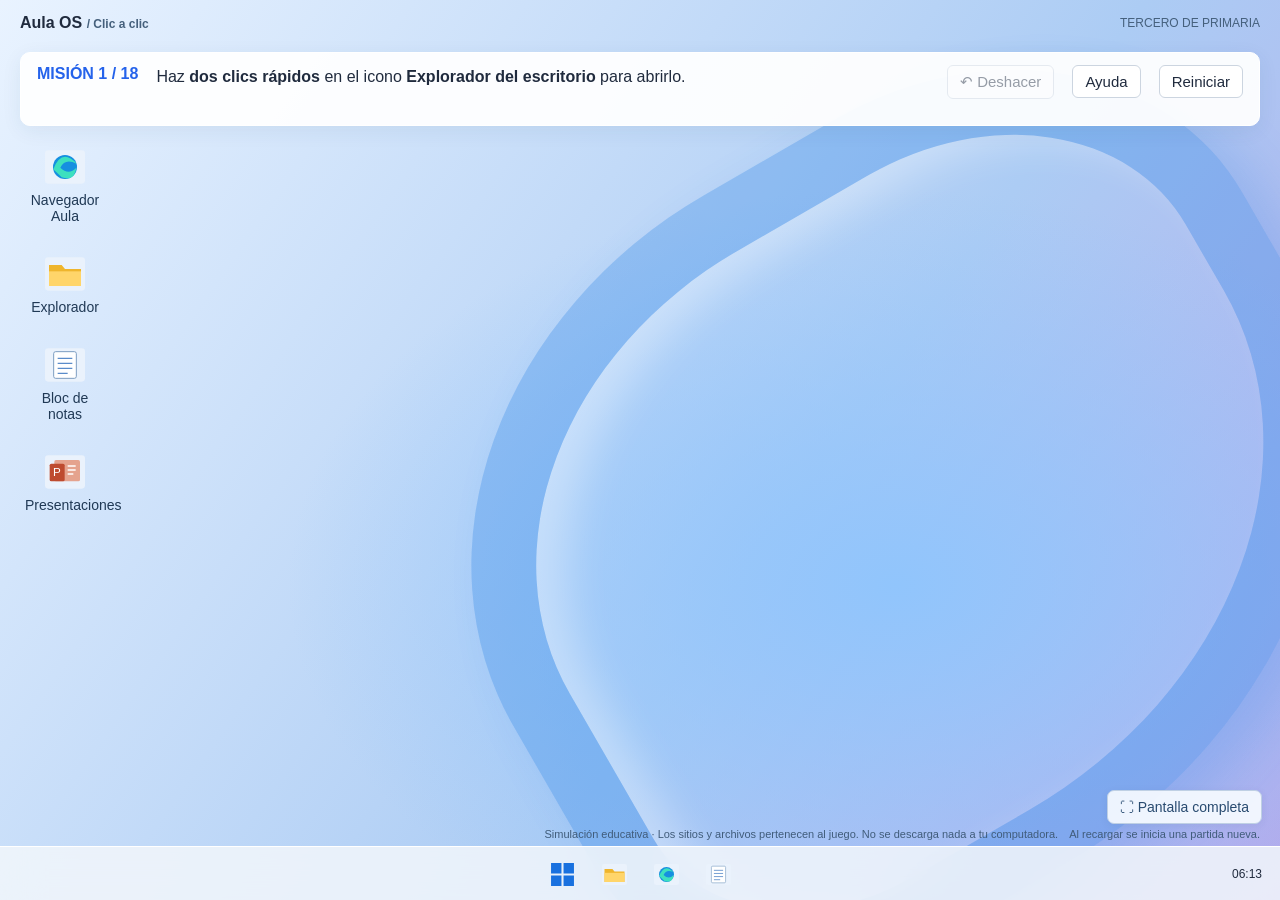
==== commit 3446ad21: "Prioriza habilidades digitales y tolera errores de escritura" ====
--- a/index.html
+++ b/index.html
@@ -67,37 +67,48 @@
 function notify(msg){const toast=$('#toast');toast.replaceChildren();const mark=document.createElement('span');mark.className='toast-icon';mark.setAttribute('aria-hidden','true');const isFolder=/carpeta|guardad|pegad|movido|copiad|cortad/i.test(msg);mark.innerHTML=isFolder?icons.folder:'<svg viewBox="0 0 24 24" fill="none" xmlns="http://www.w3.org/2000/svg"><circle cx="12" cy="12" r="9" stroke="currentColor" stroke-width="2"/><path d="m7 12 3 3 7-7" stroke="currentColor" stroke-width="2" stroke-linecap="round" stroke-linejoin="round"/></svg>';const text=document.createElement('span');text.textContent=msg;toast.append(mark,text);$('#toast').hidden=false;clearTimeout(notify.timer);notify.timer=setTimeout(()=>$('#toast').hidden=true,3800)}
 function record(type,data={}){events.push({type,...data,tick:++tick});check();persist()}
 const since=(type,p=()=>true)=>events.some(e=>e.type===type&&p(e));
-const project=()=>children('docs').find(x=>x.type==='folder'&&normalize(x.name)==='proyecto espacial');
+const project=()=>children('docs').find(x=>x.type==='folder'&&practiceMatch(x.name,'proyecto espacial'));
 const requiredImages=['cohete','planeta','luna','estrella','satelite','arbol','flor','pez','mariposa','tortuga'];
 const normalize=s=>String(s).normalize('NFD').replace(/[\u0300-\u036f]/g,'').toLowerCase().trim().replace(/\s+/g,' ');
-const searchImages=(site,q)=>art.filter(x=>normalize(q)&&x.site===site&&normalize(x.name).includes(normalize(q)));
+
+// La práctica evalúa acciones; tolera mayúsculas, acentos y pequeños errores al escribir.
+function practiceMatch(value,target){
+ const clean=s=>normalize(s??'').replace(/\.(svg|txt|aula)$/,'').replace(/[^a-z0-9]/g,'');
+ const a=clean(value),b=clean(target);if(!a||!b)return false;if(a===b)return true;
+ const limit=b.length<4?0:b.length<8?1:Math.max(2,Math.floor(b.length*.15));
+ if(Math.abs(a.length-b.length)>limit)return false;
+ let prev=Array.from({length:b.length+1},(_,i)=>i);
+ for(let i=1;i<=a.length;i++){const row=[i];for(let j=1;j<=b.length;j++)row[j]=Math.min(row[j-1]+1,prev[j]+1,prev[j-1]+(a[i-1]===b[j-1]?0:1));prev=row;}
+ return prev[b.length]<=limit;
+}
+const searchImages=(site,q)=>art.filter(x=>normalize(q)&&x.site===site&&(normalize(x.name).includes(normalize(q))||practiceMatch(q,x.name)));
 const savedRequired=()=>requiredImages.filter(id=>children('pictures').some(x=>x.art===id));
-const folderNamed=(parent,name)=>children(parent).find(f=>f.type==='folder'&&normalize(f.name)===normalize(name));
+const folderNamed=(parent,name)=>children(parent).find(f=>f.type==='folder'&&practiceMatch(f.name,name));
 const hasImage=(parent,id)=>children(parent).some(f=>f.type==='image'&&f.art===id);
-const noteNamed=name=>children('docs').find(f=>f.type==='text'&&normalize(f.name)===normalize(name));
-const deckNamed=name=>children('docs').find(f=>f.type==='slides'&&normalize(f.name)===normalize(name));
+const noteNamed=name=>children('docs').find(f=>f.type==='text'&&practiceMatch(f.name,name));
+const deckNamed=name=>children('docs').find(f=>f.type==='slides'&&practiceMatch(f.name,name));
 const collection=()=>folderNamed('docs','Mi colección');
-const slideNamed=name=>draftSlides?.find(slide=>normalize(slide.title)===normalize(name));
+const slideNamed=name=>draftSlides?.find(slide=>practiceMatch(slide.title,name));
 const collectionDeck=()=>deckNamed('Mi colección.aula');
 const missions=[
-{txt:'Haz <b>un clic</b> en el icono <b>Explorador</b> de la barra de abajo.',test:()=>since('folder',e=>e.id==='root')},
+{txt:'Haz <b>dos clics rápidos</b> en el icono <b>Explorador del escritorio</b> para abrirlo.',test:()=>since('desktop-open',e=>e.app==='files')},
 {txt:'En la ventana del Explorador, haz <b>dos clics rápidos</b> sobre la carpeta <b>Documentos</b>.',test:()=>since('folder',e=>e.id==='docs')},
 {txt:'Haz <b>un clic en Nueva carpeta</b>. Escribe <b>Mi colección</b> y haz <b>un clic en Guardar</b>.',test:()=>!!collection()},
 {txt:'En la barra de abajo, haz <b>un clic en Navegador Aula</b>. También puedes hacer dos clics en su icono del escritorio.',test:()=>since('browser')},
 {txt:'Haz <b>un clic en la barra de direcciones del Navegador Aula</b>. Escribe <b>aula.test/naturaleza</b> y pulsa <b>Enter</b>.',test:()=>since('navigate',e=>e.url==='aula.test/naturaleza')},
-{txt:'Haz <b>un clic en el buscador del sitio</b>, escribe <b>Gato</b> y haz <b>un clic en Buscar</b>.',test:()=>since('search',e=>e.site==='naturaleza'&&normalize(e.q)==='gato')},
+{txt:'Haz <b>un clic en el buscador del sitio</b>, escribe <b>Gato</b> y haz <b>un clic en Buscar</b>.',test:()=>since('search',e=>e.site==='naturaleza'&&practiceMatch(e.q,'gato'))},
 {txt:'Haz <b>clic derecho sobre Gato → un clic en Guardar imagen como…</b>. En la ventana, haz <b>dos clics en Imágenes</b> y <b>un clic en Guardar</b>.',test:()=>hasImage('pictures','gato')},
 {txt:'Busca <b>Flor, Casa y Mariposa</b>, una por una. En cada imagen: <b>clic derecho → Guardar imagen como… → dos clics en Imágenes → un clic en Guardar</b>.',test:()=>['flor','casa','mariposa'].every(id=>hasImage('pictures',id)),count:()=>['flor','casa','mariposa'].filter(id=>!hasImage('pictures',id)).map(id=>assets(id).name)},
 {txt:'Haz <b>un clic en Explorador</b>, abajo, y <b>dos clics en Imágenes</b>. En Gato: <b>clic derecho → un clic en Copiar</b>. Vuelve con <b>←</b>. Haz dos clics en cada carpeta de <b>Documentos → Mi colección</b> y <b>un clic en Pegar</b>. Repite con Flor.',test:()=>!!collection()&&['gato','flor'].every(id=>hasImage(collection().id,id)&&hasImage('pictures',id))},
-{txt:'En <b>Documentos → Mi colección</b>, haz <b>clic derecho sobre Gato.svg → un clic en Renombrar</b>. Escribe <b>Mi gato.svg</b> y haz <b>un clic en Guardar</b>.',test:()=>!!collection()&&children(collection().id).some(f=>f.art==='gato'&&normalize(f.name)==='mi gato.svg')},
-{txt:'Haz <b>un clic en Bloc de notas</b>, abajo. Escribe <b>Mi colección de imágenes</b>. En el nombre escribe <b>Mi colección.txt</b> y haz <b>un clic en Guardar en Documentos</b>.',test:()=>!!noteNamed('Mi colección.txt')&&normalize(noteNamed('Mi colección.txt').text)==='mi coleccion de imagenes'},
-{txt:'Haz <b>dos clics en Presentaciones</b> del escritorio. Haz <b>un clic en el cuadro del título</b> y escribe <b>Mi colección</b>.',test:()=>normalize(draftSlides?.[0]?.title||'')==='mi coleccion'},
+{txt:'En <b>Documentos → Mi colección</b>, haz <b>clic derecho sobre Gato.svg → un clic en Renombrar</b>. Escribe <b>Mi gato.svg</b> y haz <b>un clic en Guardar</b>.',test:()=>!!collection()&&children(collection().id).some(f=>f.art==='gato'&&practiceMatch(f.name,'mi gato.svg'))},
+{txt:'Haz <b>un clic en Bloc de notas</b>, abajo. Escribe <b>Mi colección de imágenes</b>. En el nombre escribe <b>Mi colección.txt</b> y haz <b>un clic en Guardar en Documentos</b>.',test:()=>!!noteNamed('Mi colección.txt')&&practiceMatch(noteNamed('Mi colección.txt').text,'mi coleccion de imagenes')},
+{txt:'Haz <b>dos clics en Presentaciones</b> del escritorio. Haz <b>un clic en el cuadro del título</b> y escribe <b>Mi colección</b>.',test:()=>practiceMatch(draftSlides?.[0]?.title||'','mi coleccion')},
 {txt:'Haz <b>un clic en Nueva diapositiva</b>. En su título haz un clic y escribe <b>Mis imágenes</b>. Deben quedar dos diapositivas.',test:()=>draftSlides?.length===2&&!!slideNamed('Mis imágenes')},
 {txt:'Haz <b>un clic en la miniatura Mis imágenes → un clic en Insertar imagen</b>. Haz dos clics en cada carpeta de <b>Documentos → Mi colección</b>. Haz un clic en <b>Mi gato.svg</b> y otro en <b>Insertar</b>. Repite con Flor.svg.',test:()=>!!slideNamed('Mis imágenes')&&['gato','flor'].every(id=>slideNamed('Mis imágenes').images.some(i=>i.art===id))},
 {txt:'Haz <b>un clic en una imagen</b>. Mueve la barra <b>Ancho</b> para cambiar su tamaño y <b>arrastra la imagen</b> a otra posición. Repite con la otra imagen.',test:()=>!!slideNamed('Mis imágenes')&&slideNamed('Mis imágenes').images.length>=2&&slideNamed('Mis imágenes').images.every(i=>i.width!==28&&(i.x!==55||i.y!==35))},
 {txt:'En <b>Mis imágenes</b>, haz un clic en el cuadro de texto y escribe <b>una frase de al menos 5 palabras</b>. Haz <b>un clic en Fondo</b> y elige un color distinto del blanco.',test:()=>!!slideNamed('Mis imágenes')&&slideNamed('Mis imágenes').text.trim().split(/\s+/).filter(Boolean).length>=5&&slideNamed('Mis imágenes').bg!=='#ffffff'},
 {txt:'Haz <b>un clic en Guardar como…</b>. Escribe <b>Mi colección.aula</b> y haz <b>un clic en Guardar</b>. Queda en Documentos.',test:()=>!!collectionDeck()&&collectionDeck().slides.length===2&&collectionDeck().slides.some(slide=>['gato','flor'].every(id=>slide.images.some(i=>i.art===id)))},
-{txt:'Haz <b>un clic en la X</b> del editor. En <b>Explorador</b>, haz <b>dos clics en Documentos</b> y otros dos en <b>Mi colección.aula</b>. Haz <b>un clic en Presentar ▷</b>.',test:()=>events.some(open=>open.type==='ppt-reopen'&&normalize(open.name)==='mi coleccion.aula'&&events.some(show=>show.type==='ppt-show'&&show.tick>open.tick&&show.slides.length===2))}
+{txt:'Haz <b>un clic en la X</b> del editor. En <b>Explorador</b>, haz <b>dos clics en Documentos</b> y otros dos en <b>Mi colección.aula</b>. Haz <b>un clic en Presentar ▷</b>.',test:()=>events.some(open=>open.type==='ppt-reopen'&&practiceMatch(open.name,'mi coleccion.aula')&&events.some(show=>show.type==='ppt-show'&&show.tick>open.tick&&show.slides.length===2))}
 ];
 
 function check(){let advanced=false;while(stage<missions.length&&missions[stage].test()){stage++;startTick=tick;advanced=true;}if(advanced)notify(stage===missions.length?'¡Excelente! Completaste tu proyecto.':'¡Bien hecho! Continúa con la siguiente misión.');renderMission();}
@@ -113,7 +124,7 @@
 function paste(parent){if(!clip)return notify('Selecciona y copia un archivo primero.');const f=clip.art?{name:clip.name,type:'image',art:clip.art,parent:null}:byId(clip.id);if(!f)return; if(f.type==='folder')return notify('En esta práctica copia solamente imágenes y notas.');if(f.parent===parent)return notify('El archivo ya está en esta carpeta.');if(children(parent).some(x=>x.name===f.name))return notify('Ya existe un archivo con ese nombre. No se cuenta otra vez.');const moved=clip.cut;if(moved){checkpoint();f.parent=parent;clip=null}else add(f.name,f.type,parent,{art:f.art,text:f.text,slides:f.slides?JSON.parse(JSON.stringify(f.slides)):undefined});record(moved?'move':'paste',{parent,art:f.art,name:f.name});refreshFiles();notify(moved?'Archivo movido.':'Archivo pegado.')}
 function rename(f){dialog('Renombrar archivo',f.name,name=>{if(children(f.parent).some(x=>x.id!==f.id&&x.name===name))return notify('Ese nombre ya existe.');checkpoint();f.name=name;record('rename',{name,parent:f.parent,art:f.art});refreshFiles()})}
 function refreshFiles(){document.querySelectorAll('.window[data-folder]').forEach(el=>el._render?.())}
-function explorer(initial='root'){let current=initial;record('folder',{id:current});const w=openWindow('Explorador de archivos',700,470);w.el.dataset.folder=current;function draw(){if(current!=='root'&&!byId(current))current='root';w.el.dataset.folder=current;w.body.innerHTML='';const bar=document.createElement('div');bar.className='toolbar';bar.innerHTML='<button>←</button><span class="path"></span><button>Nueva carpeta</button><button>Pegar</button>';bar.querySelector('.path').textContent=path(current);bar.children[0].disabled=current==='root';bar.children[0].onclick=()=>{current=byId(current)?.parent||'root';draw()};bar.children[2].onclick=()=>dialog('Nueva carpeta','',name=>{if(children(current).some(x=>x.name===name))return notify('Ese nombre ya existe.');add(name,'folder',current);record('create',{name,parent:current});if(normalize(name)==='proyecto espacial'&&current!=='docs')notify('La carpeta debe estar dentro de Documentos. Abre Documentos y créala ahí.');draw()});bar.children[3].disabled=!clip;bar.children[3].onclick=()=>paste(current);w.body.append(bar);const list=document.createElement('div');list.className='files';list.style.marginTop='12px';for(const f of children(current)){const b=document.createElement('button');b.className='file'+(selected===f.id?' sel':'')+(clip?.cut&&clip.id===f.id?' cut':'');b.innerHTML=f.type==='folder'?icons.folder:f.type==='image'?assets(f.art).svg:f.type==='slides'?icons.slides:icons.note;const label=document.createElement('span');label.textContent=f.name;b.append(label);b.onclick=()=>{selected=f.id;selectedParent=current;document.querySelectorAll('.file.sel').forEach(x=>x.classList.remove('sel'));b.classList.add('sel')};b.ondblclick=()=>{if(f.type==='folder'){current=f.id;selected=null;record('folder',{id:current});draw()}else if(f.type==='image')view(f);else if(f.type==='slides')presentation(f);else note(f)};b.oncontextmenu=e=>{selected=f.id;selectedParent=current;menu(e,[['Abrir',()=>f.type==='folder'?(current=f.id,draw()):f.type==='image'?view(f):f.type==='slides'?presentation(f):note(f)],['Copiar',()=>copy(f),f.type==='folder'],['Cortar',()=>copy(f,true),f.type==='folder'],['Renombrar',()=>rename(f),['docs','pictures','downloads'].includes(f.id)]])};list.append(b)}if(!list.children.length)list.innerHTML='<p class="empty">Esta carpeta está vacía.</p>';w.body.append(list);w.body.oncontextmenu=e=>{if(e.target.closest('.file'))return;menu(e,[['Pegar',()=>paste(current),!clip]])};}w.el._render=draw;draw();return w}
+function explorer(initial='root'){let current=initial;record('folder',{id:current});const w=openWindow('Explorador de archivos',700,470);w.el.dataset.folder=current;function draw(){if(current!=='root'&&!byId(current))current='root';w.el.dataset.folder=current;w.body.innerHTML='';const bar=document.createElement('div');bar.className='toolbar';bar.innerHTML='<button>←</button><span class="path"></span><button>Nueva carpeta</button><button>Pegar</button>';bar.querySelector('.path').textContent=path(current);bar.children[0].disabled=current==='root';bar.children[0].onclick=()=>{current=byId(current)?.parent||'root';draw()};bar.children[2].onclick=()=>dialog('Nueva carpeta','',name=>{if(children(current).some(x=>x.name===name))return notify('Ese nombre ya existe.');add(name,'folder',current);record('create',{name,parent:current});if(practiceMatch(name,'proyecto espacial')&&current!=='docs')notify('La carpeta debe estar dentro de Documentos. Abre Documentos y créala ahí.');draw()});bar.children[3].disabled=!clip;bar.children[3].onclick=()=>paste(current);w.body.append(bar);const list=document.createElement('div');list.className='files';list.style.marginTop='12px';for(const f of children(current)){const b=document.createElement('button');b.className='file'+(selected===f.id?' sel':'')+(clip?.cut&&clip.id===f.id?' cut':'');b.innerHTML=f.type==='folder'?icons.folder:f.type==='image'?assets(f.art).svg:f.type==='slides'?icons.slides:icons.note;const label=document.createElement('span');label.textContent=f.name;b.append(label);b.onclick=()=>{selected=f.id;selectedParent=current;document.querySelectorAll('.file.sel').forEach(x=>x.classList.remove('sel'));b.classList.add('sel')};b.ondblclick=()=>{if(f.type==='folder'){current=f.id;selected=null;record('folder',{id:current});draw()}else if(f.type==='image')view(f);else if(f.type==='slides')presentation(f);else note(f)};b.oncontextmenu=e=>{selected=f.id;selectedParent=current;menu(e,[['Abrir',()=>f.type==='folder'?(current=f.id,record('folder',{id:current}),draw()):f.type==='image'?view(f):f.type==='slides'?presentation(f):note(f)],['Copiar',()=>copy(f),f.type==='folder'],['Cortar',()=>copy(f,true),f.type==='folder'],['Renombrar',()=>rename(f),['docs','pictures','downloads'].includes(f.id)]])};list.append(b)}if(!list.children.length)list.innerHTML='<p class="empty">Esta carpeta está vacía.</p>';w.body.append(list);w.body.oncontextmenu=e=>{if(e.target.closest('.file'))return;menu(e,[['Pegar',()=>paste(current),!clip]])};}w.el._render=draw;draw();return w}
 function view(f){const w=openWindow(f.name,440,350);w.body.classList.add('preview');w.body.innerHTML=assets(f.art).svg;record('view',{name:f.name,parent:f.parent,art:f.art})}
 function saveImageTo(img,parent,name){
   name=name.trim();if(!name)return notify('Escribe el nombre del archivo.');
@@ -151,14 +162,14 @@
 
 function browser(){const w=openWindow('Navegador Aula · simulación',780,520);record('browser');w.body.style.padding='0';const line=document.createElement('form');line.className='browserline';line.innerHTML='<button type="button" title="Inicio">⌂</button><input aria-label="Dirección del sitio" placeholder="Escribe aula.test/espacio"><button>Ir</button>';const page=document.createElement('div');page.style.padding='18px';w.body.append(line,page);let site='inicio';function navigate(url,typed=false){url=url.trim().toLowerCase().replace(/^https?:\/\//,'').replace(/\/$/,'');if(!['aula.test','aula.test/espacio','aula.test/naturaleza'].includes(url)){page.innerHTML='<h2>Sitio no encontrado</h2><p>Usa aula.test/espacio o aula.test/naturaleza. Son sitios de práctica, no sitios reales.</p>';return}site=url.split('/')[1]||'inicio';line.querySelector('input').value=url;if(typed)record('navigate',{url});paint()}function paint(q=''){page.innerHTML='';if(site==='inicio'){page.innerHTML='<h2>Biblioteca Aula</h2><p>Dos sitios de práctica para aprender a navegar y guardar imágenes.</p><div class="homecards"><button><b>Espacio</b>aula.test/espacio</button><button><b>Naturaleza</b>aula.test/naturaleza</button></div><p class="notice">Simulación: los sitios no pertenecen a Internet.</p>';const bs=page.querySelectorAll('.homecards button');bs[0].onclick=()=>navigate('aula.test/espacio');bs[1].onclick=()=>navigate('aula.test/naturaleza');return}const head=document.createElement('div');head.className='sitehead';head.innerHTML='<h2></h2><p>Explora la colección y guarda imágenes para tu proyecto.</p><form class="search"><input aria-label="Buscar imagen" placeholder="Buscar imagen"><button>Buscar</button><button type="button">Limpiar</button></form>';head.querySelector('h2').textContent=site==='espacio'?'Observatorio · Espacio':'Archivo · Naturaleza';const input=head.querySelector('input');input.value=q;head.querySelector('form').onsubmit=e=>{e.preventDefault();const search=normalize(input.value.trim());record('search',{site,q:search});paint(search)};head.querySelector('button[type=button]').onclick=()=>paint();page.append(head);const grid=document.createElement('div');grid.className='gallery';for(const img of searchImages(site,q)){const card=document.createElement('article');card.className='card';card.innerHTML=img.svg+'<h3>'+img.name+'</h3><button>Guardar imagen</button>';card.querySelector('button').textContent='Ver imagen';card.querySelector('button').onclick=()=>{const preview=openWindow(img.name,440,350);preview.body.classList.add('preview');preview.body.innerHTML=img.svg+'<p class="hint">Botón derecho sobre la imagen → Guardar imagen como…</p>';preview.body.querySelector('svg').oncontextmenu=e=>menu(e,[['Guardar imagen como…',()=>download(img)],['Copiar imagen',()=>{clip={art:img.id,name:img.name+'.svg',cut:false};notify('Imagen copiada. Usa Pegar en una carpeta.');refreshFiles();}]])};card.oncontextmenu=e=>menu(e,[['Guardar imagen como…',()=>download(img)],['Copiar imagen',()=>{clip={art:img.id,name:img.name+'.svg',cut:false};notify('Imagen copiada. Abre una carpeta y elige Pegar.');refreshFiles();}],['Abrir imagen',()=>view({name:img.name+'.svg',art:img.id,parent:null})]]);grid.append(card)}if(!grid.children.length){
  if(normalize(q)){
-  const other=art.find(x=>normalize(x.name).includes(normalize(q)));
+  const other=art.find(x=>(normalize(x.name).includes(normalize(q))||practiceMatch(q,x.name)));
   const message=document.createElement('p');
   message.textContent=other?other.name+' está en el sitio '+(other.site==='naturaleza'?'Naturaleza':'Espacio')+'.':'No hay resultados. Revisa el nombre de la imagen.';
   grid.append(message);
   if(other){const go=document.createElement('button');go.textContent='Ir a '+(other.site==='naturaleza'?'Naturaleza':'Espacio')+' y buscar '+other.name;go.onclick=()=>{navigate('aula.test/'+other.site,true);record('search',{site:other.site,q:normalize(q)});paint(q);};grid.append(go);}
  }else grid.innerHTML='<p class="empty">Escribe el nombre de la imagen y pulsa Buscar para ver los resultados.</p>';
 }page.append(grid);const caption=document.createElement('p');caption.className='notice';caption.textContent='Botón derecho → Guardar imagen como… → Escritorio / Imágenes.';page.append(caption)}line.onsubmit=e=>{e.preventDefault();navigate(line.querySelector('input').value,true)};line.querySelector('button').onclick=()=>navigate('aula.test');paint()}
-function note(file){const w=openWindow('Bloc de notas',560,390);w.body.innerHTML='<div class="toolbar"><input class="note-name" aria-label="Nombre del archivo" value="Mi colección.txt"><button>Guardar en Documentos</button></div><textarea aria-label="Texto de la nota" placeholder="Escribe aquí..."></textarea><p class="hint">El archivo se guarda dentro del juego.</p>';const input=w.body.querySelector('input'),area=w.body.querySelector('textarea');if(file){input.value=file.name;area.value=file.text||''}w.body.querySelector('button').onclick=()=>{let name=input.value.trim();if(!name||!area.value.trim())return notify('Escribe un nombre y un texto.');if(!name.endsWith('.txt'))name+='.txt';const old=children('docs').find(x=>x.name===name);if(old&&old.type!=='text')return notify('Ese nombre ya pertenece a otro archivo.');if(old){checkpoint();old.text=area.value;}else add(name,'text','docs',{text:area.value});record('save',{name,text:area.value});refreshFiles();notify('Nota guardada en Documentos.')}}
+function note(file){const w=openWindow('Bloc de notas',560,390);w.body.innerHTML='<div class="toolbar"><input class="note-name" aria-label="Nombre del archivo" value="Mi colección.txt"><button>Guardar en Documentos</button></div><textarea aria-label="Texto de la nota" placeholder="Escribe aquí..."></textarea><p class="hint">El archivo se guarda dentro del juego.</p>';const input=w.body.querySelector('input'),area=w.body.querySelector('textarea');if(file){input.value=file.name;area.value=file.text||''}w.body.querySelector('button').onclick=()=>{let name=input.value.trim();if(!name||!area.value.trim())return notify('Escribe un nombre y un texto.');if(!/\.txt$/i.test(name))name+='.txt';const old=children('docs').find(x=>x.name===name);if(old&&old.type!=='text')return notify('Ese nombre ya pertenece a otro archivo.');if(old){checkpoint();old.text=area.value;}else add(name,'text','docs',{text:area.value});record('save',{name,text:area.value});refreshFiles();notify('Nota guardada en Documentos.')}}
 function help(){const w=openWindow('Ayuda rápida',530,400);w.body.innerHTML='<h3>Mouse</h3><p>Un clic selecciona. Dos clics rápidos abren carpetas y archivos.</p><p>Botón derecho muestra Copiar, Cortar y Renombrar. En Mac: Ctrl + clic o clic con dos dedos.</p><h3>Archivos</h3><p>Copiar conserva el original. Cortar lo mueve cuando lo pegas. Entra a la carpeta de destino y pulsa Pegar.</p><p>Ctrl/Cmd + C, X y V funcionan en el Explorador. Escape cierra menús y cuadros de nombre.</p><h3>Deshacer y progreso</h3><p>Deshacer revierte el último cambio en archivos. En Presentaciones usa su botón Deshacer. Ctrl/Cmd + Z también funciona; al escribir conserva el deshacer de texto.</p><p>Al recargar o pulsar Reiniciar se vuelve a la misión 1 y se limpian los archivos del juego.</p><h3>Navegación</h3><p>Escribe la dirección solicitada en el navegador del juego y pulsa Enter. El buscador sirve para encontrar imágenes dentro del sitio.</p><p>La misión actual siempre aparece arriba. Se avanza una por una; una acción de una misión futura debe repetirse cuando llegue su turno.</p>'}
 icons.slides=svg('<rect x="28" y="14" width="77" height="64" rx="5" fill="#e5a38e"/><rect x="14" y="25" width="45" height="53" rx="5" fill="#be4b2f"/><text x="36" y="62" text-anchor="middle" fill="white" font-family="Arial" font-size="35">P</text><path d="M68 32h24M68 44h24M68 56h17" stroke="white" stroke-width="4"/>');
 function freshSlide(){return {title:'',text:'',bg:'#ffffff',images:[]};}
@@ -187,13 +198,13 @@
   function list(){chosen=null;overlay.querySelector('.insert-confirm').disabled=true;overlay.querySelector('.path').textContent=path(folder);overlay.querySelector('.insert-back').disabled=folder==='root';const list=overlay.querySelector('.save-list');list.replaceChildren();children(folder).filter(f=>f.type==='folder'||f.type==='image').forEach(f=>{const b=document.createElement('button');b.className='file';b.innerHTML=f.type==='folder'?icons.folder:assets(f.art).svg;const label=document.createElement('span');label.textContent=f.name;b.append(label);b.onclick=()=>{list.querySelectorAll('.sel').forEach(n=>n.classList.remove('sel'));b.classList.add('sel');chosen=f.type==='image'?f:null;overlay.querySelector('.insert-confirm').disabled=!chosen};b.ondblclick=()=>{if(f.type==='folder'){folder=f.id;listFolder()}else{chosen=f;insert()}};list.append(b)});if(!list.children.length)list.innerHTML='<p class="empty">No hay imágenes aquí. Primero busca y guarda una desde el navegador.</p>';}
   const listFolder=list;overlay.querySelector('.insert-back').onclick=()=>{folder=byId(folder)?.parent||'root';list()};overlay.querySelector('.insert-home').onclick=()=>{folder='root';list()};overlay.querySelector('.insert-cancel').onclick=()=>overlay.hidden=true;overlay.querySelector('.insert-confirm').onclick=insert;list();
  };
- w.body.querySelector('[data-action=save]').onclick=()=>dialog('Guardar presentación en Documentos',byId(savedId)?.name||'Mi colección.aula',name=>{if(!name.endsWith('.aula'))name+='.aula';const existing=children('docs').find(f=>f.name===name);if(existing&&existing.id!==savedId)return notify('Ese nombre ya existe. Elige otro nombre.');const snapshot=JSON.parse(JSON.stringify(deck));let f=byId(savedId);if(f){checkpoint();f.name=name;f.slides=snapshot;}else{f=add(name,'slides','docs',{slides:snapshot});savedId=f.id;}w.el.querySelector('.titlebar strong').textContent='Presentaciones · '+name;record('ppt-save',{name,slides:snapshot});refreshFiles();notify('Presentación guardada en Documentos.');});
+ w.body.querySelector('[data-action=save]').onclick=()=>dialog('Guardar presentación en Documentos',byId(savedId)?.name||'Mi colección.aula',name=>{if(!/\.aula$/i.test(name))name+='.aula';const existing=children('docs').find(f=>f.name===name);if(existing&&existing.id!==savedId)return notify('Ese nombre ya existe. Elige otro nombre.');const snapshot=JSON.parse(JSON.stringify(deck));let f=byId(savedId);if(f){checkpoint();f.name=name;f.slides=snapshot;}else{f=add(name,'slides','docs',{slides:snapshot});savedId=f.id;}w.el.querySelector('.titlebar strong').textContent='Presentaciones · '+name;record('ppt-save',{name,slides:snapshot});refreshFiles();notify('Presentación guardada en Documentos.');});
  w.body.querySelector('[data-action=show]').onclick=()=>{const overlay=document.createElement('div');overlay.className='ppt-player';overlay.tabIndex=0;overlay.setAttribute('role','dialog');overlay.setAttribute('aria-label','Presentación');let current=0;overlay.innerHTML='<div class="ppt-player-stage"></div><div class="ppt-player-controls"><button>← Anterior</button><span></span><button>Siguiente →</button><button>Cerrar (Esc)</button></div>';document.body.append(overlay);function paint(){const stage=overlay.querySelector('.ppt-player-stage');stage.style.background=deck[current].bg;stage.replaceChildren();const h=document.createElement('h2');h.textContent=deck[current].title;const t=document.createElement('p');t.textContent=deck[current].text;stage.append(h,t);for(const image of deck[current].images){const node=document.createElement('div');node.className='ppt-show-image';node.style.cssText=`left:${image.x}%;top:${image.y}%;width:${image.width}%`;node.innerHTML=assets(image.art).svg;stage.append(node)}const buttons=overlay.querySelectorAll('button');buttons[0].disabled=current===0;buttons[1].disabled=current===deck.length-1;overlay.querySelector('.ppt-player-controls span').textContent=(current+1)+' / '+deck.length;}const buttons=overlay.querySelectorAll('button');buttons[0].onclick=()=>{if(current>0){current--;paint()}};buttons[1].onclick=()=>{if(current<deck.length-1){current++;paint()}};buttons[2].onclick=()=>overlay.remove();overlay.onkeydown=e=>{if(e.key==='Escape')overlay.remove();if(e.key==='ArrowRight')buttons[1].click();if(e.key==='ArrowLeft')buttons[0].click();};paint();overlay.focus();record('ppt-show',{slides:JSON.parse(JSON.stringify(deck))});};
  w.body.querySelectorAll('[data-tab]').forEach(b=>b.onclick=()=>{w.body.querySelectorAll('[data-tab]').forEach(t=>t.classList.toggle('active',t===b));const tab=b.dataset.tab;if(tab==='file')w.body.querySelector('[data-action=save]').click();if(tab==='insert')w.body.querySelector('[data-action=insert]').click();if(tab==='design')color.click();if(tab==='show')w.body.querySelector('[data-action=show]').click();});
  draw();record('ppt-open');if(file)record('ppt-reopen',{name:file.name});
 }
 
-function init(reset=false){ready=false;undoStack=[];draftSlides=null;seq=0;fs=[];clip=null;selected=null;stage=0;tick=0;startTick=0;events=[];$('#windows').innerHTML='';$('#start').hidden=true;$('#context').hidden=true;fs=[{id:'docs',name:'Documentos',type:'folder',parent:'root'},{id:'pictures',name:'Imágenes',type:'folder',parent:'root'},{id:'downloads',name:'Descargas',type:'folder',parent:'root'}];const desk=$('#desktop');desk.innerHTML='';for(const [name,icon,fn] of [['Navegador Aula','browser',browser],['Explorador','folder',()=>explorer()],['Bloc de notas','note',()=>note()],['Presentaciones','slides',()=>presentation()]]){const b=document.createElement('button');b.className='shortcut';b.innerHTML=icons[icon]+name;b.onclick=()=>{desk.querySelectorAll('.sel').forEach(x=>x.classList.remove('sel'));b.classList.add('sel')};b.ondblclick=fn;desk.append(b)}
+function init(reset=false){ready=false;undoStack=[];draftSlides=null;seq=0;fs=[];clip=null;selected=null;stage=0;tick=0;startTick=0;events=[];$('#windows').innerHTML='';$('#start').hidden=true;$('#context').hidden=true;fs=[{id:'docs',name:'Documentos',type:'folder',parent:'root'},{id:'pictures',name:'Imágenes',type:'folder',parent:'root'},{id:'downloads',name:'Descargas',type:'folder',parent:'root'}];const desk=$('#desktop');desk.innerHTML='';for(const [name,icon,fn] of [['Navegador Aula','browser',browser],['Explorador','folder',()=>explorer()],['Bloc de notas','note',()=>note()],['Presentaciones','slides',()=>presentation()]]){const b=document.createElement('button');b.className='shortcut';b.innerHTML=icons[icon]+name;b.onclick=()=>{desk.querySelectorAll('.sel').forEach(x=>x.classList.remove('sel'));b.classList.add('sel')};b.ondblclick=()=>{fn();if(name==='Explorador')record('desktop-open',{app:'files'})};desk.append(b)}
  
 
  ready=true;check();updateUndo();persist();}
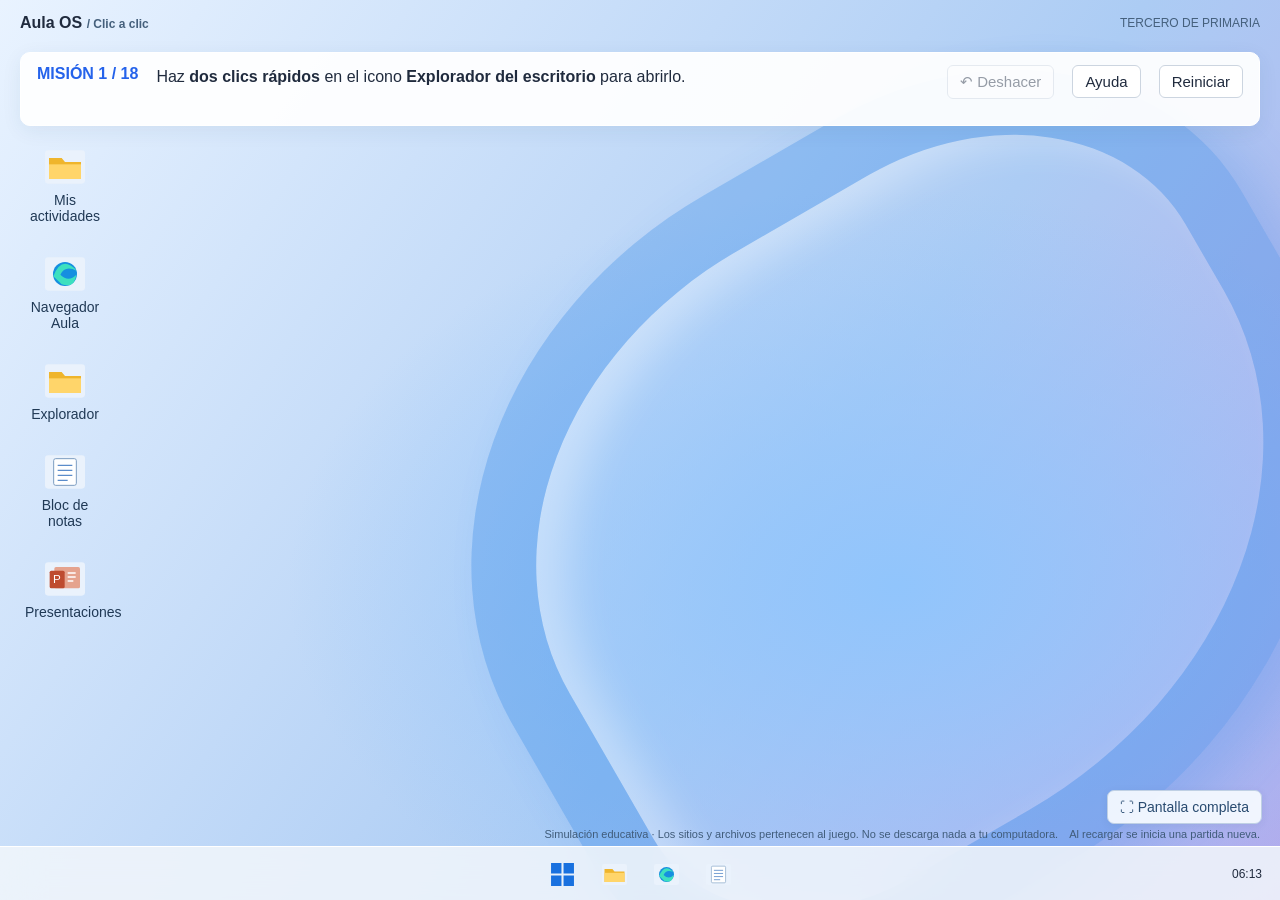
==== commit 9b66bc27: "Agregar archivo de actividades OS3 y Academia de Dragones" ====
--- a/index.html
+++ b/index.html
@@ -24,7 +24,7 @@
 .ppt-tabs button{border:0;border-radius:0;background:transparent;padding:0 0 8px;font-size:12px}.ppt-tabs button.active{color:#b34e36;border-bottom:3px solid #b34e36}#sessionStatus{margin-left:8px}
 #mission{max-height:28vh;overflow:auto;align-items:start}.titlebar{flex-shrink:0}.window{min-width:min(340px,calc(100vw - 20px))}#desktop{top:var(--workspace-top,150px)}@media(max-width:650px){.window{left:10px!important}}
 body{font-size:16px}button,input,textarea{font-size:15px}#instruction{font-size:16px}.file{font-size:14px}.shortcut{font-size:14px}.card h3{font-size:16px}
-</style><body><div id="wallpaper"></div><header><strong>Aula OS <span> / Clic a clic</span></strong><span>TERCERO DE PRIMARIA</span></header><section id="mission" aria-live="polite"><span class="badge" id="level"></span><div id="instruction"></div><button id="undo" title="Deshacer · Ctrl/Cmd + Z" disabled>↶ Deshacer</button><button id="help">Ayuda</button><button id="reset">Reiniciar</button></section><main id="desktop"></main><div id="windows"></div><section id="start" hidden aria-label="Menú Inicio"><div class="start-brand"><span class="start-logo"></span><div><strong>Aula OS</strong><span>Tu espacio de trabajo</span></div></div><h3>Anclado</h3><div class="start-grid"><button data-app="browser" data-icon="browser"><span>Navegador Aula</span></button><button data-app="files" data-icon="folder"><span>Explorador</span></button><button data-app="note" data-icon="note"><span>Bloc de notas</span></button><button data-app="slides" data-icon="slides"><span>Presentaciones</span></button><button data-app="docs" data-icon="folder"><span>Documentos</span></button><button data-app="pictures" data-icon="picture"><span>Imágenes</span></button><button data-app="downloads" data-icon="download"><span>Descargas</span></button><button data-app="help" data-icon="help"><span>Ayuda</span></button><button id="guideToggle" data-icon="mouse"><span>Mouse guía: apagado</span></button></div><h3>Recomendados <span>Archivos recientes</span></h3><div id="startRecent"></div><div class="start-bottom"><span class="start-avatar" aria-hidden="true">A</span><span>Estudiante</span><button id="startRestart" aria-label="Reiniciar práctica" title="Reiniciar práctica"><svg viewBox="0 0 24 24" fill="none"><path d="M12 3v9M7 6a8 8 0 1 0 10 0" stroke="currentColor" stroke-width="2" stroke-linecap="round"/></svg></button></div></section><nav id="taskbar" aria-label="Barra de tareas"></nav><div id="context" hidden></div><div id="toast" role="status" hidden></div><div id="dialog" hidden></div><footer>Simulación educativa · Los sitios y archivos pertenecen al juego. No se descarga nada a tu computadora. <span id="sessionStatus">Al recargar se inicia una partida nueva.</span></footer><div id="mouse" aria-hidden="true"></div>
+</style><body><div id="wallpaper"></div><header><strong>Aula OS <span> / Clic a clic</span></strong><span>TERCERO DE PRIMARIA</span></header><section id="mission" aria-live="polite"><span class="badge" id="level"></span><div id="instruction"></div><button id="undo" title="Deshacer · Ctrl/Cmd + Z" disabled>↶ Deshacer</button><button id="help">Ayuda</button><button id="reset">Reiniciar</button></section><main id="desktop"></main><div id="windows"></div><section id="start" hidden aria-label="Menú Inicio"><div class="start-brand"><span class="start-logo"></span><div><strong>Aula OS</strong><span>Tu espacio de trabajo</span></div></div><h3>Anclado</h3><div class="start-grid"><button onclick="location.href='actividades/'" data-icon="folder"><span>Mis actividades</span></button><button data-app="browser" data-icon="browser"><span>Navegador Aula</span></button><button data-app="files" data-icon="folder"><span>Explorador</span></button><button data-app="note" data-icon="note"><span>Bloc de notas</span></button><button data-app="slides" data-icon="slides"><span>Presentaciones</span></button><button data-app="docs" data-icon="folder"><span>Documentos</span></button><button data-app="pictures" data-icon="picture"><span>Imágenes</span></button><button data-app="downloads" data-icon="download"><span>Descargas</span></button><button data-app="help" data-icon="help"><span>Ayuda</span></button><button id="guideToggle" data-icon="mouse"><span>Mouse guía: apagado</span></button></div><h3>Recomendados <span>Archivos recientes</span></h3><div id="startRecent"></div><div class="start-bottom"><span class="start-avatar" aria-hidden="true">A</span><span>Estudiante</span><button id="startRestart" aria-label="Reiniciar práctica" title="Reiniciar práctica"><svg viewBox="0 0 24 24" fill="none"><path d="M12 3v9M7 6a8 8 0 1 0 10 0" stroke="currentColor" stroke-width="2" stroke-linecap="round"/></svg></button></div></section><nav id="taskbar" aria-label="Barra de tareas"></nav><div id="context" hidden></div><div id="toast" role="status" hidden></div><div id="dialog" hidden></div><footer>Simulación educativa · Los sitios y archivos pertenecen al juego. No se descarga nada a tu computadora. <span id="sessionStatus">Al recargar se inicia una partida nueva.</span></footer><div id="mouse" aria-hidden="true"></div>
 <script>
 'use strict';
 const $=s=>document.querySelector(s), svg=(body,bg='#eaf2fc')=>`<svg viewBox="0 0 120 100" xmlns="http://www.w3.org/2000/svg"><rect width="120" height="100" rx="10" fill="${bg}"/>${body}</svg>`;
@@ -204,7 +204,7 @@
  draw();record('ppt-open');if(file)record('ppt-reopen',{name:file.name});
 }
 
-function init(reset=false){ready=false;undoStack=[];draftSlides=null;seq=0;fs=[];clip=null;selected=null;stage=0;tick=0;startTick=0;events=[];$('#windows').innerHTML='';$('#start').hidden=true;$('#context').hidden=true;fs=[{id:'docs',name:'Documentos',type:'folder',parent:'root'},{id:'pictures',name:'Imágenes',type:'folder',parent:'root'},{id:'downloads',name:'Descargas',type:'folder',parent:'root'}];const desk=$('#desktop');desk.innerHTML='';for(const [name,icon,fn] of [['Navegador Aula','browser',browser],['Explorador','folder',()=>explorer()],['Bloc de notas','note',()=>note()],['Presentaciones','slides',()=>presentation()]]){const b=document.createElement('button');b.className='shortcut';b.innerHTML=icons[icon]+name;b.onclick=()=>{desk.querySelectorAll('.sel').forEach(x=>x.classList.remove('sel'));b.classList.add('sel')};b.ondblclick=()=>{fn();if(name==='Explorador')record('desktop-open',{app:'files'})};desk.append(b)}
+function init(reset=false){ready=false;undoStack=[];draftSlides=null;seq=0;fs=[];clip=null;selected=null;stage=0;tick=0;startTick=0;events=[];$('#windows').innerHTML='';$('#start').hidden=true;$('#context').hidden=true;fs=[{id:'docs',name:'Documentos',type:'folder',parent:'root'},{id:'pictures',name:'Imágenes',type:'folder',parent:'root'},{id:'downloads',name:'Descargas',type:'folder',parent:'root'}];const desk=$('#desktop');desk.innerHTML='';for(const [name,icon,fn] of [['Mis actividades','folder',()=>location.href='actividades/'],['Navegador Aula','browser',browser],['Explorador','folder',()=>explorer()],['Bloc de notas','note',()=>note()],['Presentaciones','slides',()=>presentation()]]){const b=document.createElement('button');b.className='shortcut';b.innerHTML=icons[icon]+name;b.onclick=()=>{desk.querySelectorAll('.sel').forEach(x=>x.classList.remove('sel'));b.classList.add('sel')};b.ondblclick=()=>{fn();if(name==='Explorador')record('desktop-open',{app:'files'})};desk.append(b)}
  
 
  ready=true;check();updateUndo();persist();}
